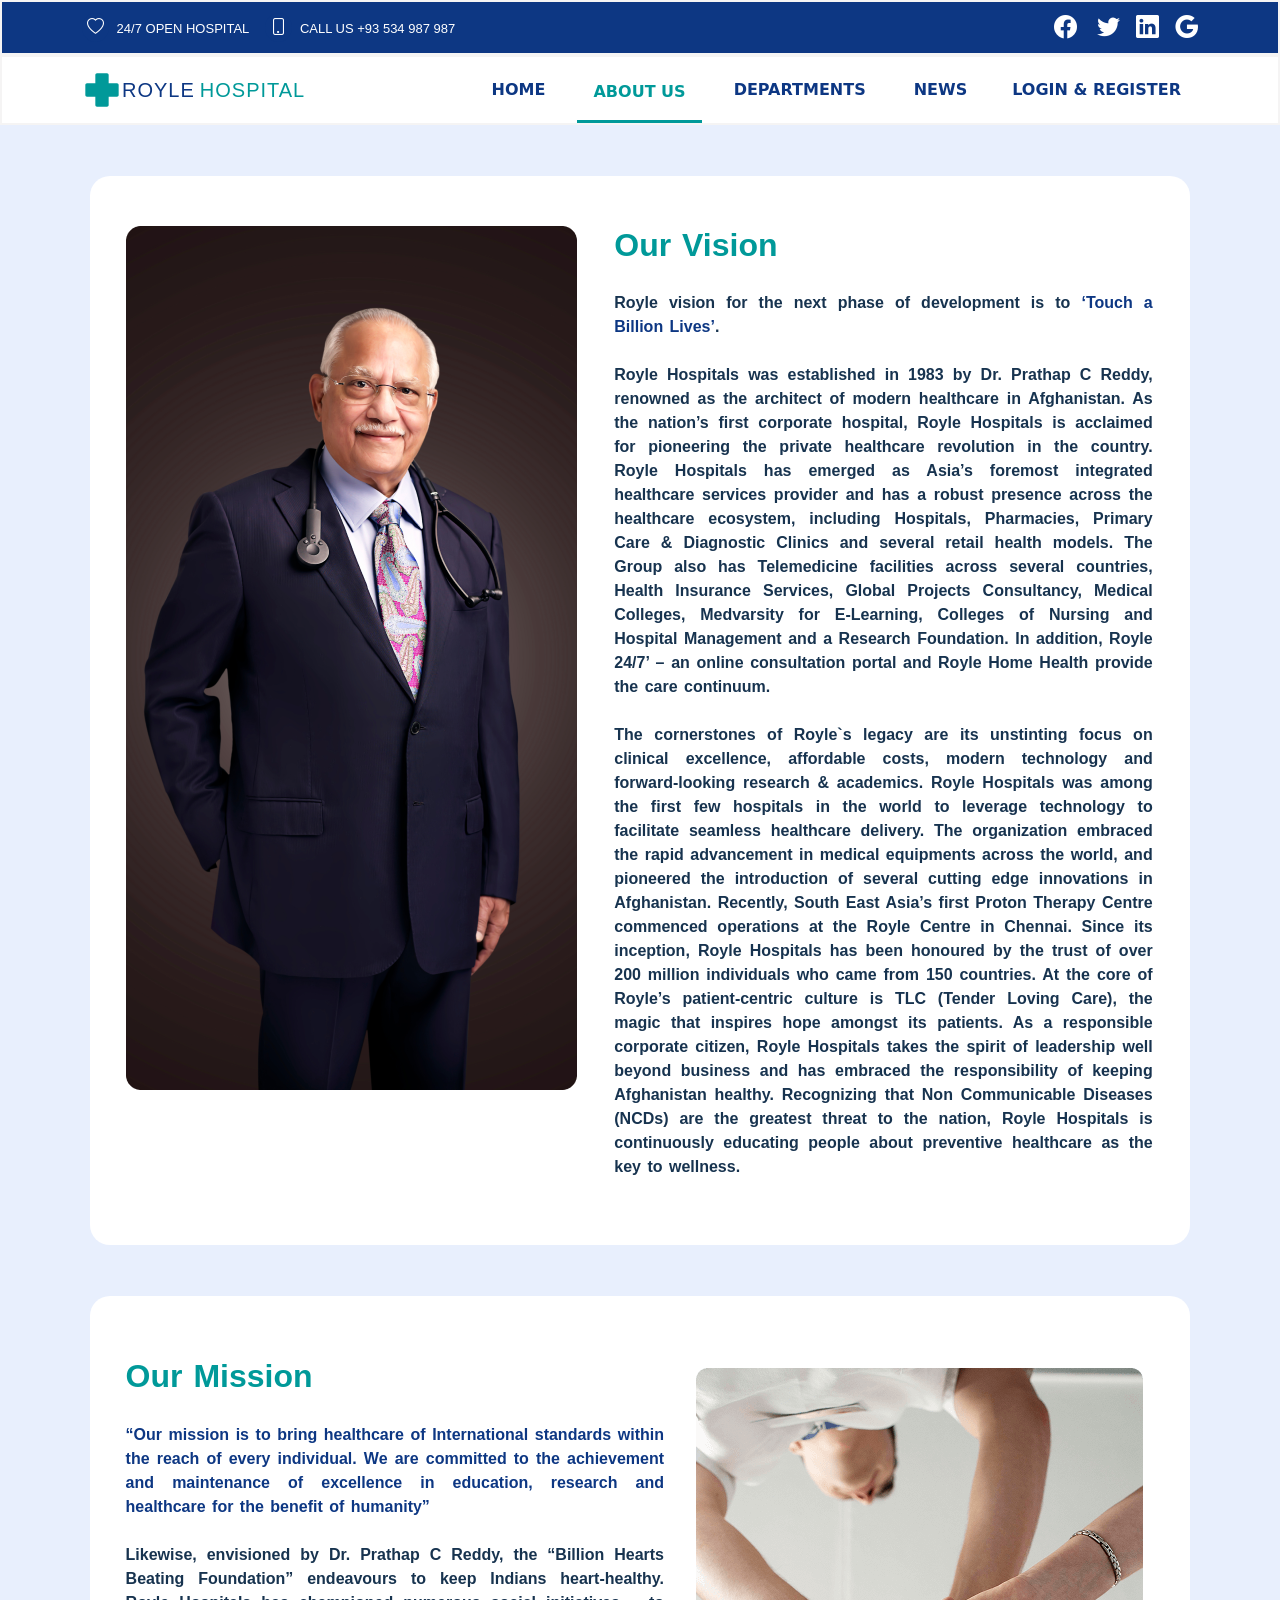
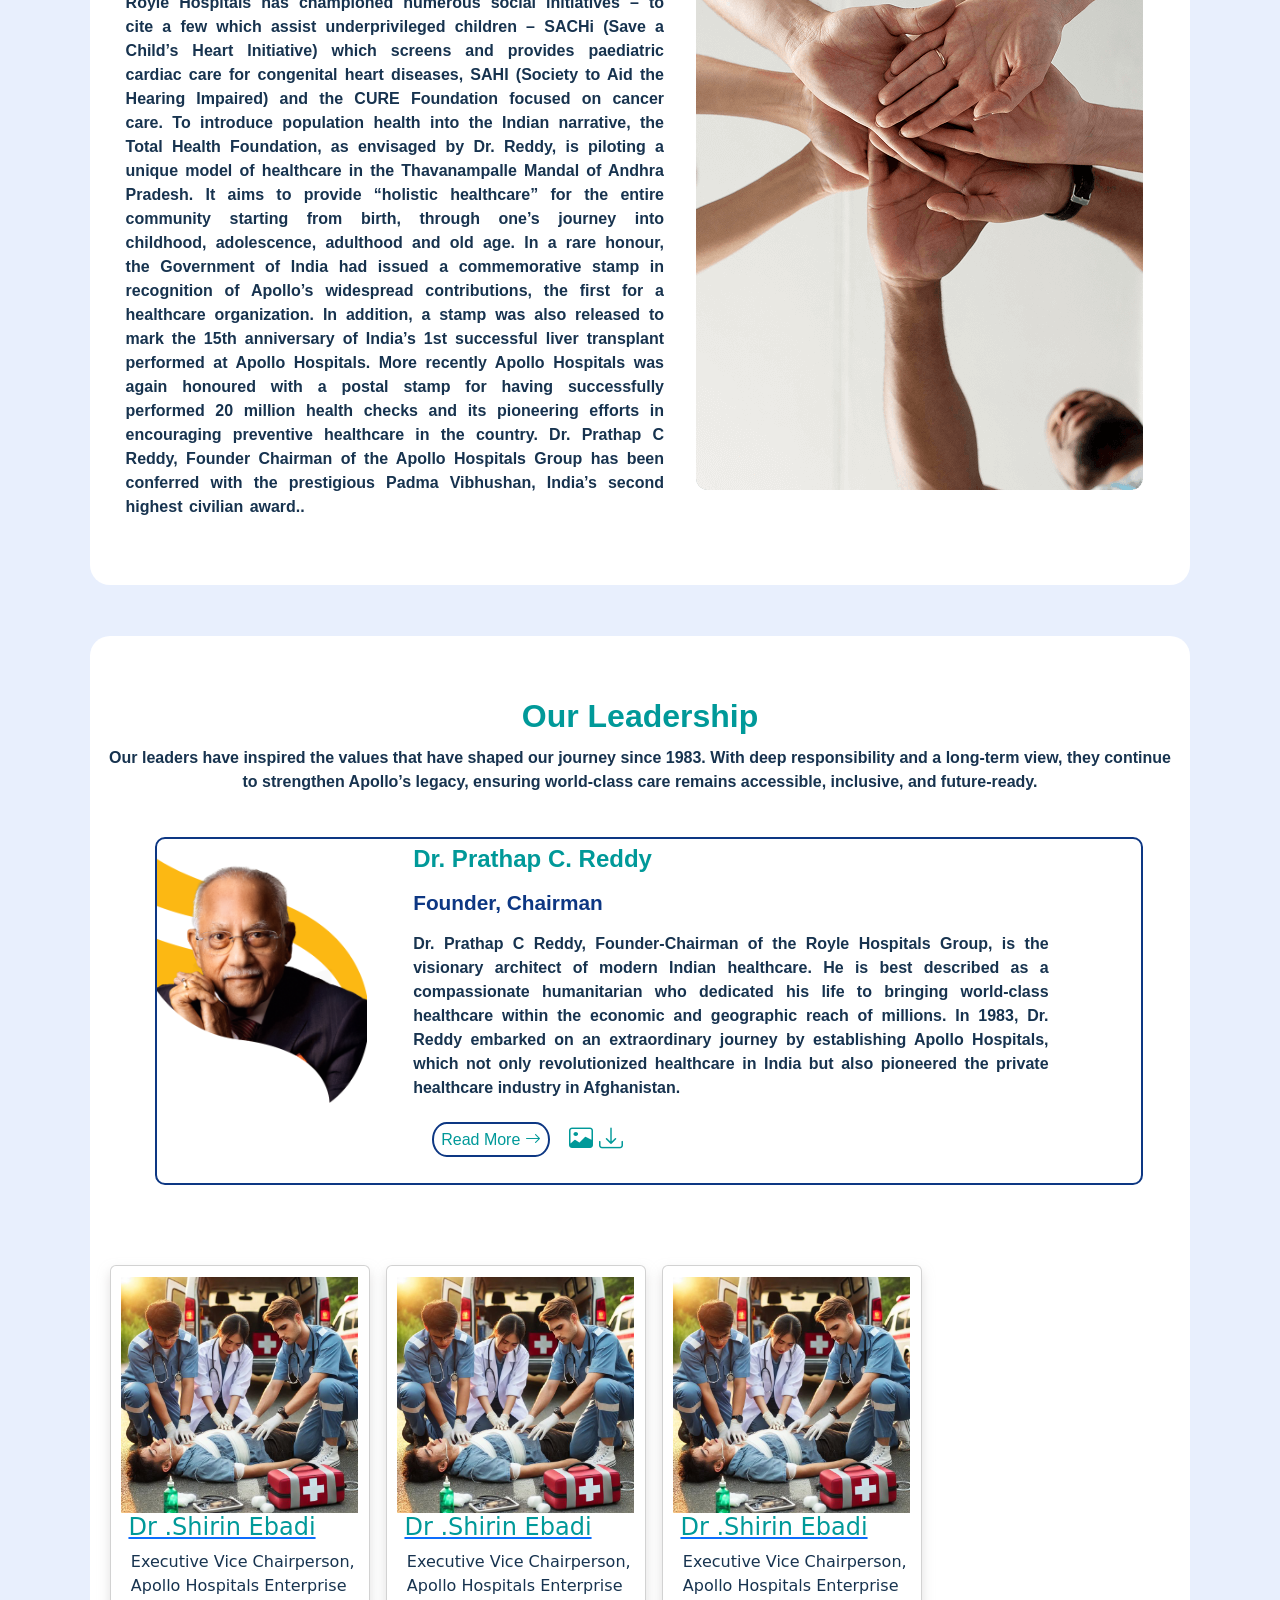
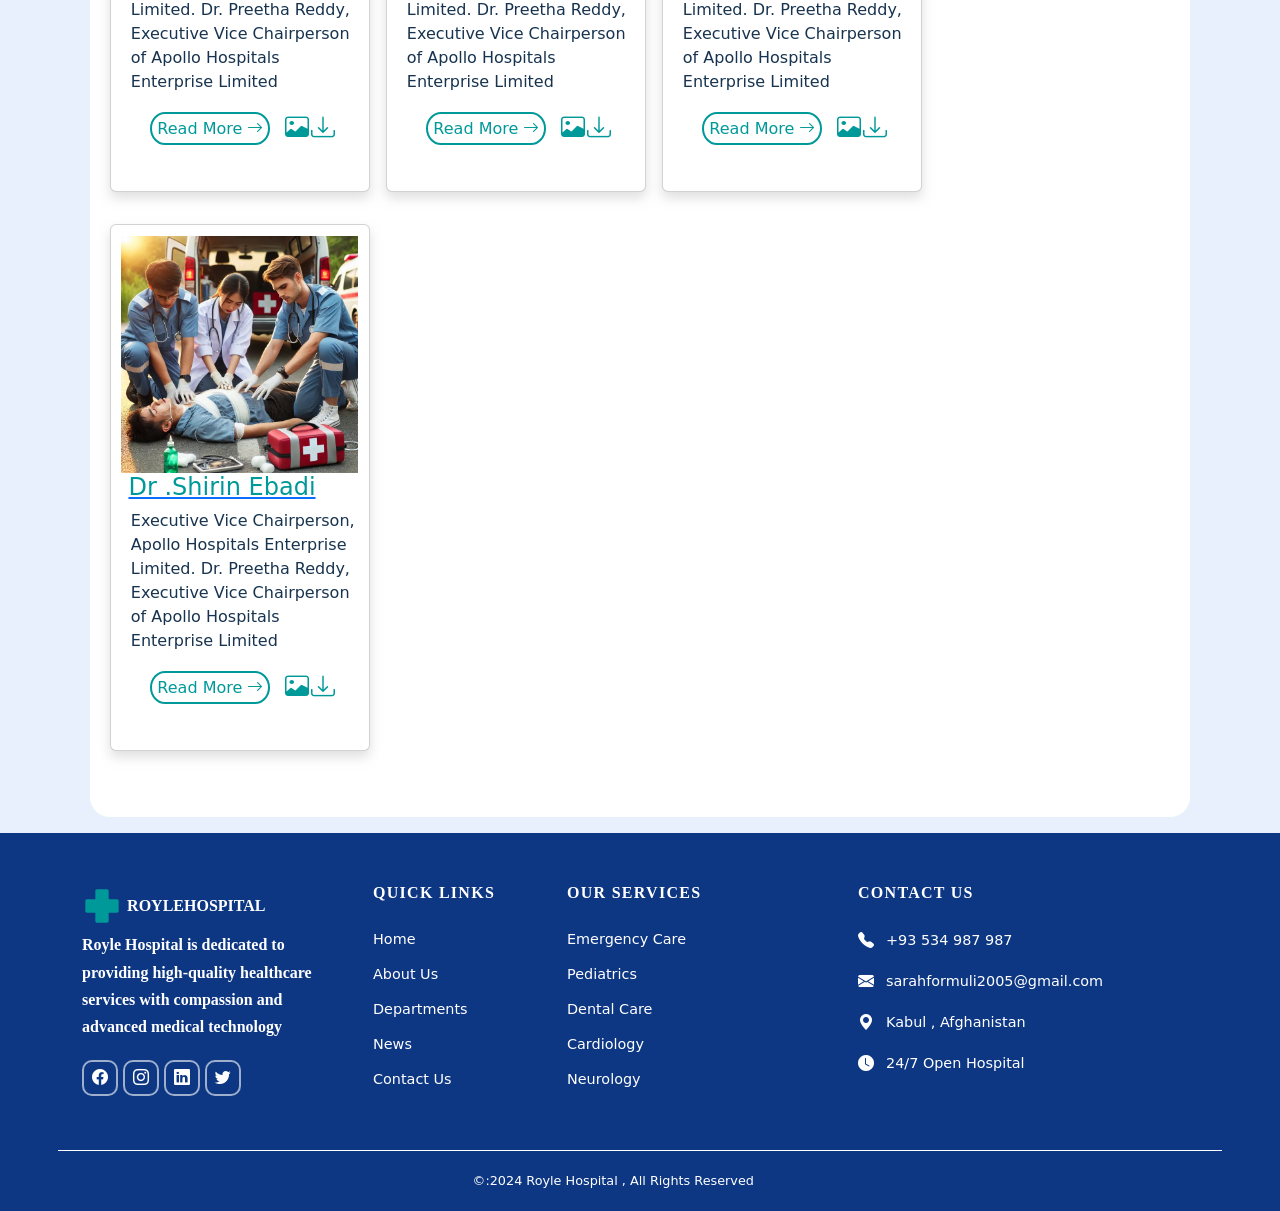
==== About Us.html @ 826415e0 "Refactor code structure for improved readability and maintainability" ====
<!doctype html>
<html lang="en">

<head>
  <meta charset="utf-8">
  <meta name="viewport" content="width=device-width, initial-scale=1">
  <title>Royle Hospital</title>
  <link href="css/Aboutus.css" rel="stylesheet">
  <link href="css/variables.css" rel="stylesheet"> <!--Bootstrap link-->
  <link href="https://cdn.jsdelivr.net/npm/bootstrap@5.3.8/dist/css/bootstrap.min.css" rel="stylesheet">
  <!--Botstrap icon-->
  <link href="https://cdn.jsdelivr.net/npm/bootstrap-icons@1.11.3/font/bootstrap-icons.css" rel="stylesheet">
  <!--Google font-->
  <link href="https://fonts.googleapis.com/css2?family=Sora:wght@100..800&display=swap" rel="stylesheet">
  <!---fon Awesome-->
  <link href="https://cdnjs.cloudflare.com/ajax/libs/font-awesome/6.5.2/css/all.min.css" rel="stylesheet">
</head>

<body>
  <div id="top-header">
    <div class="container">
      <div class="d-flex flex-wrap align-items-center justify-content-between gap-2"> <!--contact-->
        <div class="d-flex flex-wrap align-items-center gap-3" id="div-a"> <a href="#" id="bts"> <i
              class="bi bi-heart me-1 "></i> 24/7 Open Hospital </a> <a href="tell:+93 534 987 987" id="bts"> <i
              class="bi bi-phone me-1 "></i> CALL US +93 534 987 987 </a> </div> <!--social icon-->
        <div class="top-social d-flex gap-3 "> <a href="#" aria-label="facebook"><i class="bi bi-facebook me-1"></i></a>
          <a href="#" aria-label="twitter"><i class="bi bi-twitter"></i></a> <a href="#" aria-label="linkedin"><i
              class="bi bi-linkedin"></i></a> <a href="#" aria-label="Google"><i class="bi bi-google"></i></a>
        </div>
      </div>
    </div>
  </div> <!-- Start Navbar-->
  <nav class="navbar navbar-expand-lg sticky-top " id="mainnav">
    <div class="container" id="Logo"> <img id="logo-img" src="./img/cursor-cell.svg" Logo" width="40px" height="50px">
      <a href="#" class="navbar-brand">ROYLE<span>HOSPITAL</span></a> <!---Mobile Toggle--> <button
        class="navbar-toggler" type="button" data-bs-toggle="offcanvas" data-bs-target="#navoffcanvas"
        aria-controls="navoffcanvas" id="mobile-toggle"> <i class="bi bi-list icon"></i>
      </button>
      <!---Disktop nav-->
      <div class="collapse navbar-collapse justify-content-end" id="nav">
        <ul class="nav align-items-center gap-3 me-1" id="nav-ul">
          <li class="nav-item "> <a href="./index.html" class="nav-link  nav-a ">HOME</a> </li>
          <li class="nav-item "> <a href="#" class="nav-link active nav-a">ABOUT US</a> </li>
          <li class="nav-item "> <a href="./Department.html" class="nav-link  nav-a">DEPARTMENTS</a> </li>
          <li class="nav-item"> <a href="#" class="nav-link nav-a ">NEWS</a> </li>
          <li class="nav-item"> <a href="#" class="btn ">LOGIN & REGISTER</a> </li>
        </ul>
      </div>
    </div>
  </nav> <!--mobil menu-->
  <div class="offcanvas offcanvas-end" tabindex="-1" id="navoffcanvas">
    <div class="offcanvas-header" id="navoffcanvas-header">
      <h4>Menu</h4> <button class="btn-close btn-close-white" type="button" data-bs-dismiss="offcanvas"></button>
    </div>
    <div class="offcanvas-body">
      <ul class="navbar-nav">
        <li class="nav-item "> <a href="./index.html" class="nav-link ">HOME</a> </li>
        <li class="nav-item "> <a href="aboutus.html" class="nav-link active ">ABOUT US</a> </li>
        <li class="nav-item " id="nav-li"> <a href="DEPARTMENTS.html" class="nav-link ">DEPARTMENTS</a> </li>
        <li class="nav-item"> <a href="NEWS.html" class="nav-link ">NEWS</a> </li>
        <li class="nav-item"> <a href="login&register.html" class="nav-link ">LOGIN & REGISTER</a> </li>
      </ul>
    </div>
  </div>
  <!--section one-->
  <section id="first-section">
    <div class="container ">
      <div class="row">
        <div class="hero-section  d-flex flex-row flex-wrap col-lg-12">
          <div class=" col-md-4 col-12 col-lg-5 text-align-center g-0 mx-4" id="item">
            <img src="./img/Chairman jpg plain bg.png" alt="img">
          </div>
          <div class=" col-md-4 col-11 col-lg-6 mx-3 text-align-center g-0 mx-2" id=text-section-one>
            <h3>Our Vision</h3>
            <p>Royle vision for the next phase of development is to <span>‘Touch a Billion Lives’</span>.<br>
              <br>
              Royle Hospitals was established in 1983 by Dr. Prathap C Reddy, renowned as the architect of modern
              healthcare in Afghanistan. As the nation’s first corporate hospital, Royle Hospitals is acclaimed for
              pioneering the private healthcare revolution in the country. Royle Hospitals has emerged as Asia’s
              foremost integrated healthcare services provider and has a robust presence across the healthcare
              ecosystem, including Hospitals, Pharmacies, Primary Care & Diagnostic Clinics and several retail health
              models. The Group also has Telemedicine facilities across several countries, Health Insurance Services,
              Global Projects Consultancy, Medical Colleges, Medvarsity for E-Learning, Colleges of Nursing and Hospital
              Management and a Research Foundation. In addition, Royle 24/7’ – an online consultation portal and Royle
              Home Health provide the care continuum.
              <br>
              <br>

              The cornerstones of Royle`s legacy are its unstinting focus on clinical excellence, affordable costs,
              modern technology and forward-looking research & academics. Royle Hospitals was among the first few
              hospitals in the world to leverage technology to facilitate seamless healthcare delivery. The organization
              embraced the rapid advancement in medical equipments across the world, and pioneered the introduction of
              several cutting edge innovations in Afghanistan. Recently, South East Asia’s first Proton Therapy Centre
              commenced operations at the Royle Centre in Chennai.
              Since its inception, Royle Hospitals has been honoured by the trust of over 200 million individuals who
              came from 150 countries. At the core of Royle’s patient-centric culture is TLC (Tender Loving Care), the
              magic that inspires hope amongst its patients. As a responsible corporate citizen, Royle Hospitals takes
              the spirit of leadership well beyond business and has embraced the responsibility of keeping Afghanistan
              healthy. Recognizing that Non Communicable Diseases (NCDs) are the greatest threat to the nation, Royle
              Hospitals is continuously educating people about preventive healthcare as the key to wellness.
            </p>
          </div>

        </div>
      </div>
    </div>
  </section>

  <!--section two-->
  <section>
    <div class="container">
      <div class="row">
        <div class="d-flex flex-row flex-wrap col-lg-12  two-section">
          <div class=" col-md-4 col-11 col-lg-6 mx-2 text-align-center g-0 mx-4" id=text-section-two>
            <h3>Our Mission</h3>
            <p><span>“Our mission is to bring healthcare of International standards within the reach of every
                individual. We
                are committed to the achievement and maintenance of excellence in education, research and healthcare for
                the benefit of humanity”</span>
              <br>
              <br>
              Likewise, envisioned by Dr. Prathap C Reddy, the “Billion Hearts Beating Foundation” endeavours to keep
              Indians heart-healthy. Royle Hospitals has championed numerous social initiatives – to cite a few which
              assist underprivileged children – SACHi (Save a Child’s Heart Initiative) which screens and provides
              paediatric cardiac care for congenital heart diseases, SAHI (Society to Aid the Hearing Impaired) and the
              CURE Foundation focused on cancer care. To introduce population health into the Indian narrative, the
              Total Health Foundation, as envisaged by Dr. Reddy, is piloting a unique model of healthcare in the
              Thavanampalle Mandal of Andhra Pradesh. It aims to provide “holistic healthcare” for the entire community
              starting from birth, through one’s journey into childhood, adolescence, adulthood and old age.

              In a rare honour, the Government of India had issued a commemorative stamp in recognition of Apollo’s
              widespread contributions, the first for a healthcare organization. In addition, a stamp was also released
              to mark the 15th anniversary of India’s 1st successful liver transplant performed at Apollo Hospitals.
              More recently Apollo Hospitals was again honoured with a postal stamp for having successfully performed 20
              million health checks and its pioneering efforts in encouraging preventive healthcare in the country. Dr.
              Prathap C Reddy, Founder Chairman of the Apollo Hospitals Group has been conferred with the prestigious
              Padma Vibhushan, India’s second highest civilian award..
            </p>
          </div>
          <div class=" col-md-4 col-12 col-lg-5 mx-lg-2  text-align-center g-0" id="item-two-section">
            <img src="./img/our-mission-new.png" alt="img">
          </div>
        </div>
      </div>
    </div>
  </section>
  <!--section three-->
  <section id="section-three">
    <div class="container">
      <div class="row">
        <div class="col-12 col-md-4 col-lg-12 d-flex flex-wrap card-section-three">
          <div class="title-section-three">
            <h3>Our Leadership</h3>
            <p>Our leaders have inspired the values that have shaped our journey since 1983. With deep responsibility
              and a long-term view, they continue to strengthen Apollo’s legacy, ensuring world-class care remains
              accessible, inclusive, and future-ready.</p>
          </div>
          <div class="col-11 col-lg-11 col-md-4  d-flex flex-row flex-wrap div-section-three">
            <div class="col-12 col-lg-3 col-md-4 flex-wrap">
              <img src="./img/Flame 1.png" alt="img" width="210px">
            </div>
            <div class="col-12 col-lg-8 col-md-4 d-flex flex-column flex-wrap text-section-three">
              <h3>Dr. Prathap C. Reddy</h3>
              <h4>Founder, Chairman</h4>
              <p>Dr. Prathap C Reddy, Founder-Chairman of the Royle Hospitals Group, is the visionary architect of
                modern Indian healthcare. He is best described as a compassionate humanitarian who dedicated his life to
                bringing world-class healthcare within the economic and geographic reach of millions.
                In 1983, Dr. Reddy embarked on an extraordinary journey by establishing Apollo Hospitals, which not only
                revolutionized healthcare in India but also pioneered the private healthcare industry in Afghanistan.
              </p>
              <div class="d-flex flex-row mx-3 icon-section">
                <div class="btn btn-section-three"><a href="#">Read More <i class="bi bi-arrow-right fs-6.5"></i></a>
                </div>
                <i class="bi bi-image icon"></i>
                <i class="bi bi-download icon"></i>
              </div>
            </div>
          </div>
          <div class="col-12 col-md-4 col-lg-12  d-flex flex-row flex-wrap card-section">
            <div class="col-6 col-md-4 col-lg-2 mx-4 mx-lg-2 my-3 d-flex flex-column card">
              <img src="./img/99 (1).jpg" alt="img">
              <a href="#">
                <h4>Dr .Shirin Ebadi</h4>
              </a>
              <p>Executive Vice Chairperson, Apollo Hospitals Enterprise Limited.
                Dr. Preetha Reddy, Executive Vice Chairperson of Apollo Hospitals Enterprise Limited</p>
              <div class="d-flex flex-row mx-3 icon-section-three">
                <div class="btn btn-section"><a href="#">Read More <i class="bi bi-arrow-right fs-6.5"></i></a>
                </div>
                <i class="bi bi-image icon"></i>
                <i class="bi bi-download icon"></i>
              </div>
            </div>

            <div class="col-12 col-md-4 col-lg-2 mx-4 mx-lg-2 my-3 d-flex flex-column card">
              <img src="./img/99 (1).jpg" alt="img">
              <a href="#">
                <h4>Dr .Shirin Ebadi</h4>
              </a>
              <p>Executive Vice Chairperson, Apollo Hospitals Enterprise Limited.
                Dr. Preetha Reddy, Executive Vice Chairperson of Apollo Hospitals Enterprise Limited</p>
              <div class="d-flex flex-row mx-3 icon-section-three">
                <div class="btn btn-section"><a href="#">Read More <i class="bi bi-arrow-right fs-6.5"></i></a>
                </div>
                <i class="bi bi-image icon"></i>
                <i class="bi bi-download icon"></i>
              </div>
            </div>

            <div class="col-12 col-md-4 col-lg-2 mx-4 mx-lg-2 my-3 d-flex flex-column card">
              <img src="./img/99 (1).jpg" alt="img">
              <a href="#">
                <h4>Dr .Shirin Ebadi</h4>
              </a>
              <p>Executive Vice Chairperson, Apollo Hospitals Enterprise Limited.
                Dr. Preetha Reddy, Executive Vice Chairperson of Apollo Hospitals Enterprise Limited</p>
              <div class="d-flex flex-row mx-3 icon-section-three">
                <div class="btn btn-section"><a href="#">Read More <i class="bi bi-arrow-right fs-6.5"></i></a>
                </div>
                <i class="bi bi-image icon"></i>
                <i class="bi bi-download icon"></i>
              </div>
            </div>

            <div class="col-12 col-md-4 col-lg-2 mx-4 mx-lg-2 my-3 d-flex flex-column card">
              <img src="./img/99 (1).jpg" alt="img">
              <a href="#">
                <h4>Dr .Shirin Ebadi</h4>
              </a>
              <p>Executive Vice Chairperson, Apollo Hospitals Enterprise Limited.
                Dr. Preetha Reddy, Executive Vice Chairperson of Apollo Hospitals Enterprise Limited</p>
              <div class="d-flex flex-row mx-3 icon-section-three">
                <div class="btn btn-section"><a href="#">Read More <i class="bi bi-arrow-right fs-6.5"></i></a>
                </div>
                <i class="bi bi-image icon"></i>
                <i class="bi bi-download icon"></i>
              </div>
            </div>


          </div>
        </div>
      </div>
    </div>
    </div>
  </section>

































  <!---FOOTER-->
  <footer id="footer">
    <div class="container">
      <div class="row g-5">
        <!--col1-->
        <div class="col-lg-3 col-md-6">
          <div class="footer-logo">
            <img id="logo-img" src="./img/cursor-cell.svg" Logo" width="40px" height="50px">
            <a href="#" class="navbar-brand"
              style="color: var( --color-two); font-size: 1rem;font-weight: 800;font-family: Cambria, Cochin, Georgia, Times, 'Times New Roman', serif;">ROYLE<span>HOSPITAL</span></a>
          </div>
          <p class="footer-p"> Royle Hospital is dedicated to providing high-quality healthcare services with
            compassion and advanced medical technology </p>
          <div class="footer-social"> <a href="#" aria-label="Facebook"><i class="bi bi-facebook"></i></a> <a href="#"
              aria-label="Instagram"><i class="bi bi-instagram"></i></a> <a href="#" aria-label="Linkedin"><i
                class="bi bi-linkedin"></i></a> <a href="#" aria-label="Twitter"><i class="bi bi-twitter"></i></a>
          </div>
        </div>
        <!--col2 Quick Links-->
        <div class="col-lg-2 col-md-6 col-sm-6">
          <div class="footer-heading">Quick Links</div>
          <ul class="footer-link">
            <li><a href="#">Home</a></li>
            <li><a href="#">About Us</a></li>
            <li><a href="#">Departments</a></li>
            <li><a href="#">News</a></li>
            <li><a href="#">Contact Us</a></li>
          </ul>
        </div>
        <!--col3-->
        <div class="col-lg-3 col-md-6 col-sm-6">
          <div class="footer-heading">Our Services</div>
          <ul class="footer-link">
            <li><a href="#">Emergency Care</a></li>
            <li><a href="#">Pediatrics</a></li>
            <li><a href="#">Dental Care</a></li>
            <li><a href="#">Cardiology</a></li>
            <li><a href="#">Neurology</a></li>
          </ul>
        </div>
        <!--col4-->
        <div class="col-lg-4 col-md-6">
          <div class="footer-heading">Contact Us</div>
          <div class="footer-item"> <i class="bi bi-telephone-fill"></i> <span>+93 534 987 987</span> </div>
          <div class="footer-item"> <i class="bi bi-envelope-fill"></i> <span>sarahformuli2005@gmail.com</span>
          </div>
          <div class="footer-item"> <i class="bi bi-geo-alt-fill"></i> <span>Kabul , Afghanistan</span> </div>
          <div class="footer-item"> <i class="bi bi-clock-fill"></i> <span>24/7 Open Hospital</span> </div>
        </div>

        <!--bottom footer-->
        <div class="footer-bottom d-flex flex-wrap align-items-center justify-content-between gap-2">
          <p>&copy:2024 <a href="#"> Royle Hospital</a> , All Rights Reserved</p>
        </div>
      </div>

  </footer>
</body>
<script src="https://cdn.jsdelivr.net/npm/bootstrap@5.3.8/dist/js/bootstrap.bundle.min.js"></script>

</html>
---- css/Aboutus.css ----
*,
*::after,
*::before {
  box-sizing: border-box;
  margin: 0;
  padding: 0;
}

body {
  font-family: "sora" sans-serif;
  background:var(--background)!important;
  color: #000;
  font-size: 17px;
  line-height: 1.5;
  margin: 0;
}

h1,
h2,
h3,
h4,
h5,
h6 {
  font-family: "sora" sans-serif;
  font-weight: 600;
}
a {
  text-decoration: none;
  color: inherit;
}

#top-header {
  font-family: "Gill Sans", "Gill Sans MT", Calibri, "Trebuchet MS", sans-serif;
  font-size: 13px;
  padding-top: 8px;
  padding-bottom: 8px;
  background: var(--primary);
  border: 2px solid var(--color-five);
  align-items: center;
  text-transform: uppercase;
}

#top-header,
#div-a,
#bts {
  text-decoration: none;
  color: var(--color-two);
}
#top-header #bts:hover {
  transform: translatey(-5px);
}
#top-header #bts i {
  background: var(--primary);
  padding: 5px;
  border-radius: 50%;
  color: var(--color-two);
  font-size: 17px;
}
#top-header #bts i:hover {
  background: var(--primary-one);
}
.top-social {
  font-size: 23px;
}
.top-social i {
  color: var(--color-two);
}
.top-social i:hover {
  color: var(--primary-one);
}
.top-social a:hover {
  transform: translatey(-5px);
}
#mobile-toggle i {
  font-size: 2rem;
  color: var(--primary);
}
#mobile-toggle i:hover {
  color: var(--color);
}
#mainnav {
  border-bottom: 2px solid var(-- --color-five) !important;
  background: var(--color-two);
  border: 2px solid var(--color-five);
  margin: 0px;
  background-size: cover;
}
#mainnav #Logo .navbar-brand {
  font-family: "Franklin Gothic Medium", "Arial Narrow", Arial, sans-serif;
  font-size: 20px;
  letter-spacing: 1px;
  color: var(--primary);
  word-spacing: 5px;
}
#mainnav #Logo .navbar-brand span {
  padding-left: 5px;
  color: var(--primary-one);
}

#mainnav #nav #nav-ul .nav-item .nav-a {
  color: var(--primary) !important;
  text-align: center;
  font-weight: 700;
  border-radius: 5px;
}
#mainnav #nav #nav-ul .nav-item .nav-a:focus {
  
  transition: 4s;
  color: var(--primary-one) !important;
  transform: translateY(-3px);
  border-radius: 10px;
  
 
}


#mainnav #nav #nav-ul .nav-item  .active{
color: var(--primary-one) !important;
  padding-bottom: 4px;
  position: relative;



}
#mainnav #nav #nav-ul .nav-item  .active::after {
  content: "";
  position: absolute;
  left: 0;
  bottom: -15px;
  width: 100%;
  height: 3px;
  background: var(--primary-one);
}
#mainnav #nav #nav-ul .nav-item .btn {
  color: var(--primary);
  text-align: center;
  font-weight: 700;
}
#mainnav #nav #nav-ul .nav-item .btn:hover {
 
  transition: 4s;
 
  color: var(--primary-one);
  color: var(--primary) !important;
  border: 1px solid var(--primary-one);
}

.btn-close {
  font-size: 20px;
}
#navoffcanvas #navoffcanvas-header {
  background: var(--primary);
  color: var(--primary-one);
}
.offcanvas-body li {
  font-weight: 700;
  font-family: "Segoe UI", Tahoma, Geneva, Verdana, sans-serif;
  border-bottom: 2px solid var(--primary) !important;
}

section {
  padding: 50px 0;
  background: var(--color-two);
margin:4% 7%;
border-radius: 20px;
}
/*section one*/
.hero-section #text-section-one{
  font-family: 'Gill Sans', 'Gill Sans MT', Calibri, 'Trebuchet MS', sans-serif;
  color: var(--color-ten);
  font-size: 1rem;
  font-weight: 600;
  letter-spacing: 2;
  word-spacing: 2px;
}
.hero-section #text-section-one h3{
  color: var(--primary-one)!important;
  font-size: 2rem;
  font-weight: 700;
  margin-bottom: 5%;
}
.hero-section #text-section-one p{
  font-family: 'Segoe UI', Tahoma, Geneva, Verdana, sans-serif;
  text-align: justify;
}
.hero-section #text-section-one span{
  color: var(--primary);
  font-weight: 800!important;
}

/*section two*/
.two-section{
  padding-top: 2%!important;
}
#text-section-two{
  font-family: 'Gill Sans', 'Gill Sans MT', Calibri, 'Trebuchet MS', sans-serif;
  color: var(--color-ten);
  font-size: 1rem;
  font-weight: 600;
  letter-spacing: 2;
  word-spacing: 2px;
  text-align: justify;
  
}
#text-section-two h3{
  color: var(--primary-one);
  font-size: 2rem;
  font-weight: 700;
  margin-bottom:5% ;
  margin-top: -2%;
}
#text-section-two span{
  color: var(--primary);
  font-size: 1rem;

}
#text-section-two p{
  font-family: 'Segoe UI', Tahoma, Geneva, Verdana, sans-serif;
}
/*section three*/
.title-section-three{
  text-align: center;
  font-family: Arial, Helvetica, sans-serif;
  font-weight: 700;
  
}
.title-section-three h3{
  color: var(--primary-one);
  font-size:2rem;
  font-weight: 700;
  margin-top: 1%;
}
.title-section-three p{
  color: var(--color-ten);
  text-align: center;
  font-weight: 1rem;
  margin-top: 1%;
  font-weight: 600;
  margin-bottom: 2%;
}
.div-section-three{
  margin: 2% 5%;
  overflow: hidden;
  border: 2px solid var(--primary);
  border-radius: 10px;

}
.text-section-three{
  text-align: justify;
  font-family: 'Gill Sans', 'Gill Sans MT', Calibri, 'Trebuchet MS', sans-serif;
}
.text-section-three h3{
 color: var(--primary-one);
 font-size: 1.5rem;
 font-weight: 700;
 padding: 6px  10px;
}
.text-section-three h4{
 color: var(--primary);
 font-size: 1.3rem;
 font-weight: 700;
 padding: 3px 10px;
}
.text-section-three p{
 color: var(--color-ten);
 font-size: 1rem;
 font-weight: 700;
 padding: 5px 10px;

}
.btn-section-three a{
  border: 2px solid var(--primary);
  padding: 7px;
  border-radius:20%/80%;
  color: var(--primary-one);
  text-decoration: none;
}
.icon-section .icon{
  color: var(--primary-one);
  font-size: 1.5rem;
  margin-left: 1%;
}
.card-section{
  margin-top: 4%;
}
.card-section .card{
  width: 260px;
  height: auto;
  background: var(--color-two);
  box-shadow: var(--card-shadow);
  padding:1%;
  padding-bottom: 4%;
  
}
.card-section .card a h4{
  color: var(--primary-one);
  padding-left: 3%;
  text-decoration:none;

}
.card-section .card a h4:hover{
  color: var(--primary);
}
.card-section .card:hover{
  color: var(--primary);
  transition: 4s;
  transform: translateY(-5px);
  background: var(--background);
  cursor: pointer;
}
.card-section .card p{
  color: var(--color-ten);
  padding-left: 4%;
}
.icon-section-three .btn-section{
  padding-left: -2%;
}
.icon-section-three .btn-section a{
  border: var(--primary-one);
  border: 2px solid var(--primary-one);
  text-decoration: none;
  padding: 5px;
  border-radius: 20%/80%;
  color: var(--primary-one);
  

}
.icon-section-three  .icon{
  color: var(--primary-one);
  font-size: 1.5rem;
  margin-left: 1%;
}
#footer {
  background-color: var(--primary);
  color: var(--color-two);
  margin-top: 5% !important;
  background-size: cover;
  margin: 0;
}

.footer-p {
  font-family: Cambria, Cochin, Georgia, Times, "Times New Roman", serif;
  font-size: 1rem;
  color: var(--color-two);
  opacity: 1;
  line-height: 1.7;
  margin-bottom: 20px;
  font-weight: 700;
}
.footer-social a {
  display: inline-flex;
  width: 36px;
  height: 36px;
  border-radius: 10px;
  border: 2px solid rgba(255, 255, 255, 0.6);
  align-items: center;
  justify-content: center;
  color: var(--color-two);
  font-size: 1rem;
  transition: all var(--transition);
}
.footer-social a:hover {
  background: var(--primary-one);
  transform: translateY(-5px);
}
.footer-heading {
  font-family: Cambria, Cochin, Georgia, Times, "Times New Roman", serif;
  font-size: 1rem;
  font-weight: 800;
  color: var(--color-two);
  letter-spacing: 0.08rem;
  text-transform: uppercase;
  margin-bottom: 22px;
}
.footer-link {
  list-style: none;
  padding: 0;
  margin: 0;
}

.footer-link li {
  margin-bottom: 11px;
}

.footer-link a {
  font-size: 0.9rem;
  color: var(--color-two);
  opacity: 1;
  transition: all var(--transition);
  display: inline-flex;
  align-items: center;
  gap: 6px;
  text-decoration: none;
}
.footer-item {
  display: flex;
  align-items: center;
  gap: 12px;
  margin-bottom: 15px;
  font-size: 0.9rem;
  color: var(--color-two);
  opacity: 1;
}
.footer-item i {
  color: var(--color-two);
  font-size: 1rem;
  margin-top: 2px;
  flex-shrink: 0;
}
.footer-bottom {
  border-top: 1px solid var(--color-two);
  padding: 20px 0px;
  margin-top: 40px;
}
.footer-bottom p {
  font-size: 0.8rem;
  color: var(--color-two);
  opacity: 1;
  margin: 0;
  margin: 0 35%;
}
.footer-bottom a {
  color: var(--color-two);
  text-decoration: none;
  text-align: center;
}
/*Responsive*/
@media (max-width: 768px){
  .container .row .hero-section #item img{
    height: 500px;
  }
   .container .row .two-section #item-two-section img{
    width:290px;
    height:auto;
    align-items: center;
    
   }
  
  }
---- css/variables.css ----
:root {
    --primary:#0d3783;
    --primary-one:#009999;
    --color-one:#0D1B3D;
    --color-two: #fff;
    --color-three: #000;
    --color-four: #6d6c6c;
    --color-five:#f5f4f4;
    --color-six:#1E3A8A;
    --color-seven:#1E88E5;
    --color:#63CCFF;
    --border:#A0A0A0; 
      --box-sh:rgb(2, 180, 180);
      --color-nine:#6B7280;
      --color-ten:#17334f;
      --text-hover:#f4fcfc;
      
    
    --bg:linear-gradient(to right,#1E3A8A,#2B589F,#3977B5,#4695CA,#54B4E0,#63CCFF);
    --bg-1:linear-gradient(to right ,#0d3783,#07688E,#009999);

    --background:#e8effd ;
    --text-primary:#111827;
    --text-secondary:#4B5563;
    --text-button:#ffffff;

    --card:#ffff;
    --card-border:#cccdce;
    --card-shadow:0 6px 12px rgba(196, 191, 191, 0.5);
    --box-shadow:-4px 0px 5px rgba(196, 191, 191, 0.5);


    --button:#b3e0f7;
    --button-hover:#2AAEE6;
    --button-text:#ffff;

    --button-two:#F4F6F8;
    --button-h:#e5e7e8;
    --button-t:#111827;

    --border: #2083d4;

    --shadow: 0 4px 4px rgba(24, 58, 170, 0.8);

    --transition: .28s cubic-bezier(.4, 0, .2, 1);
    
}
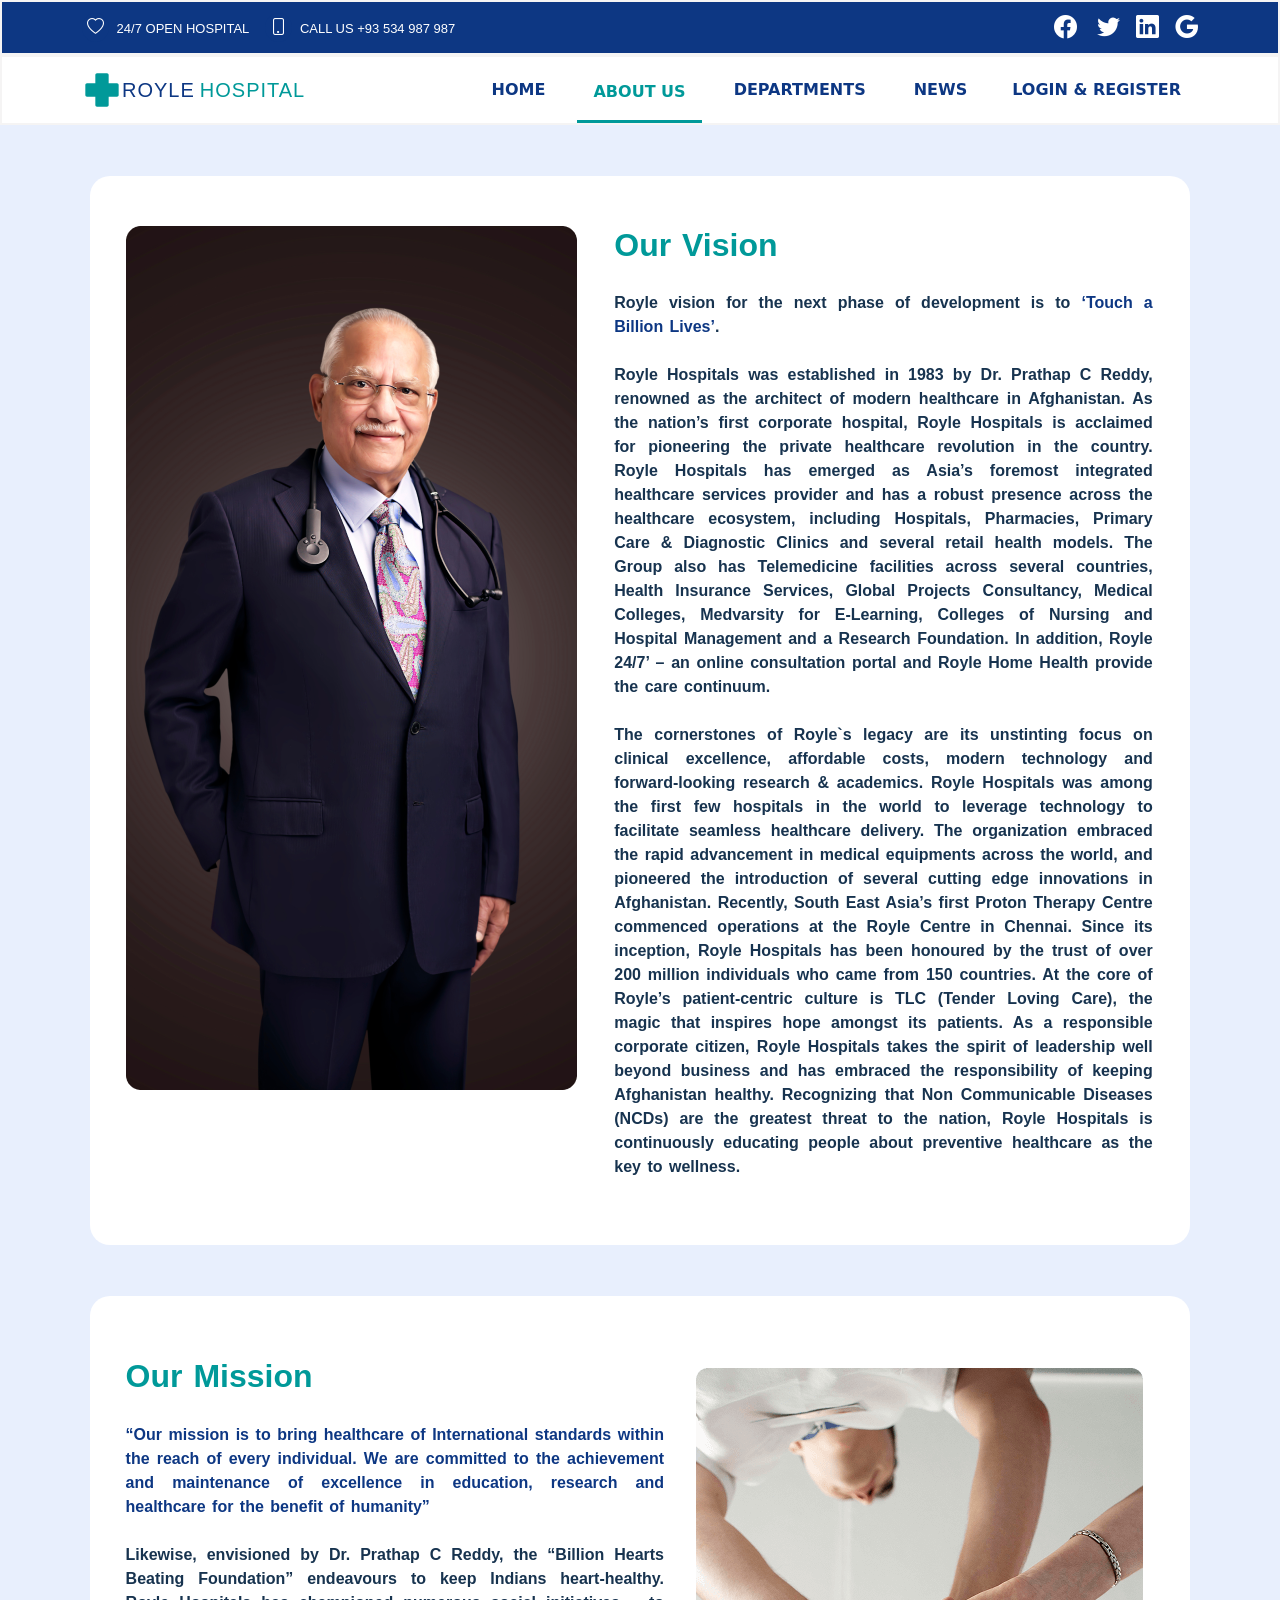
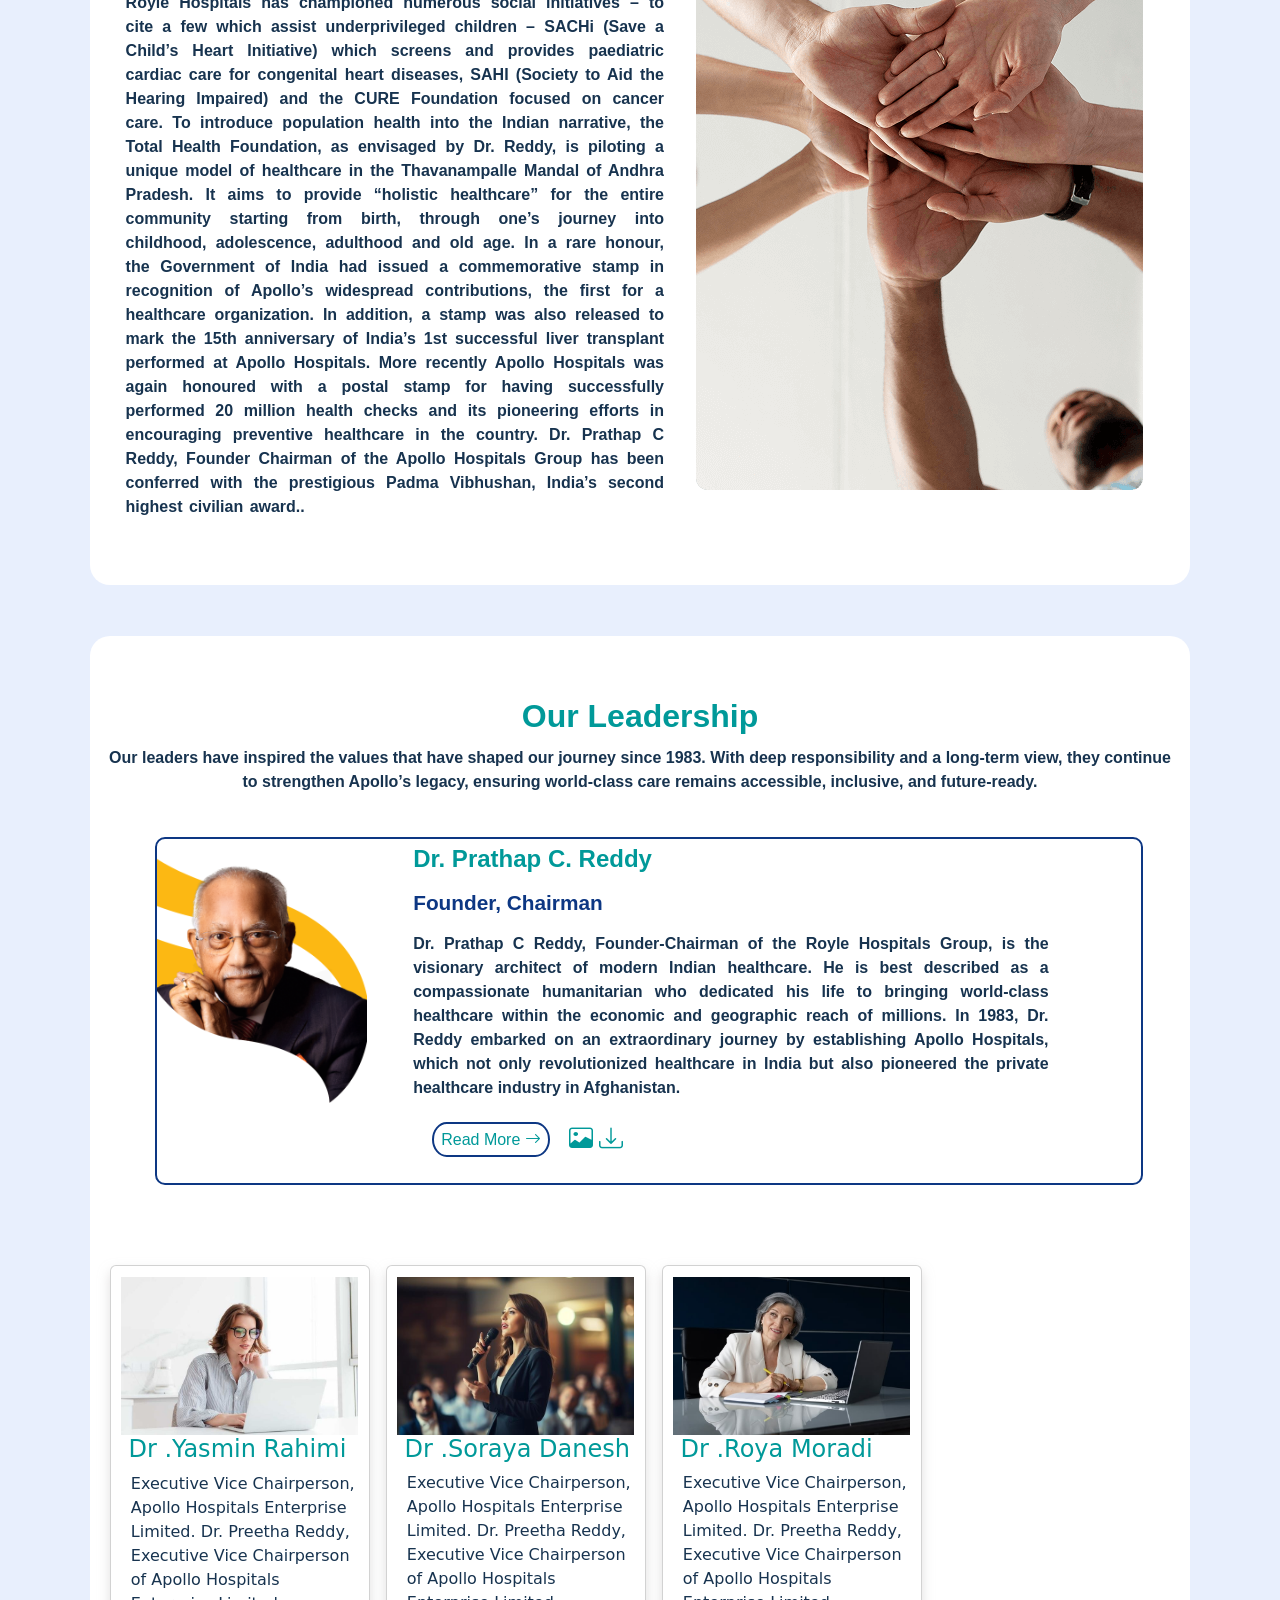
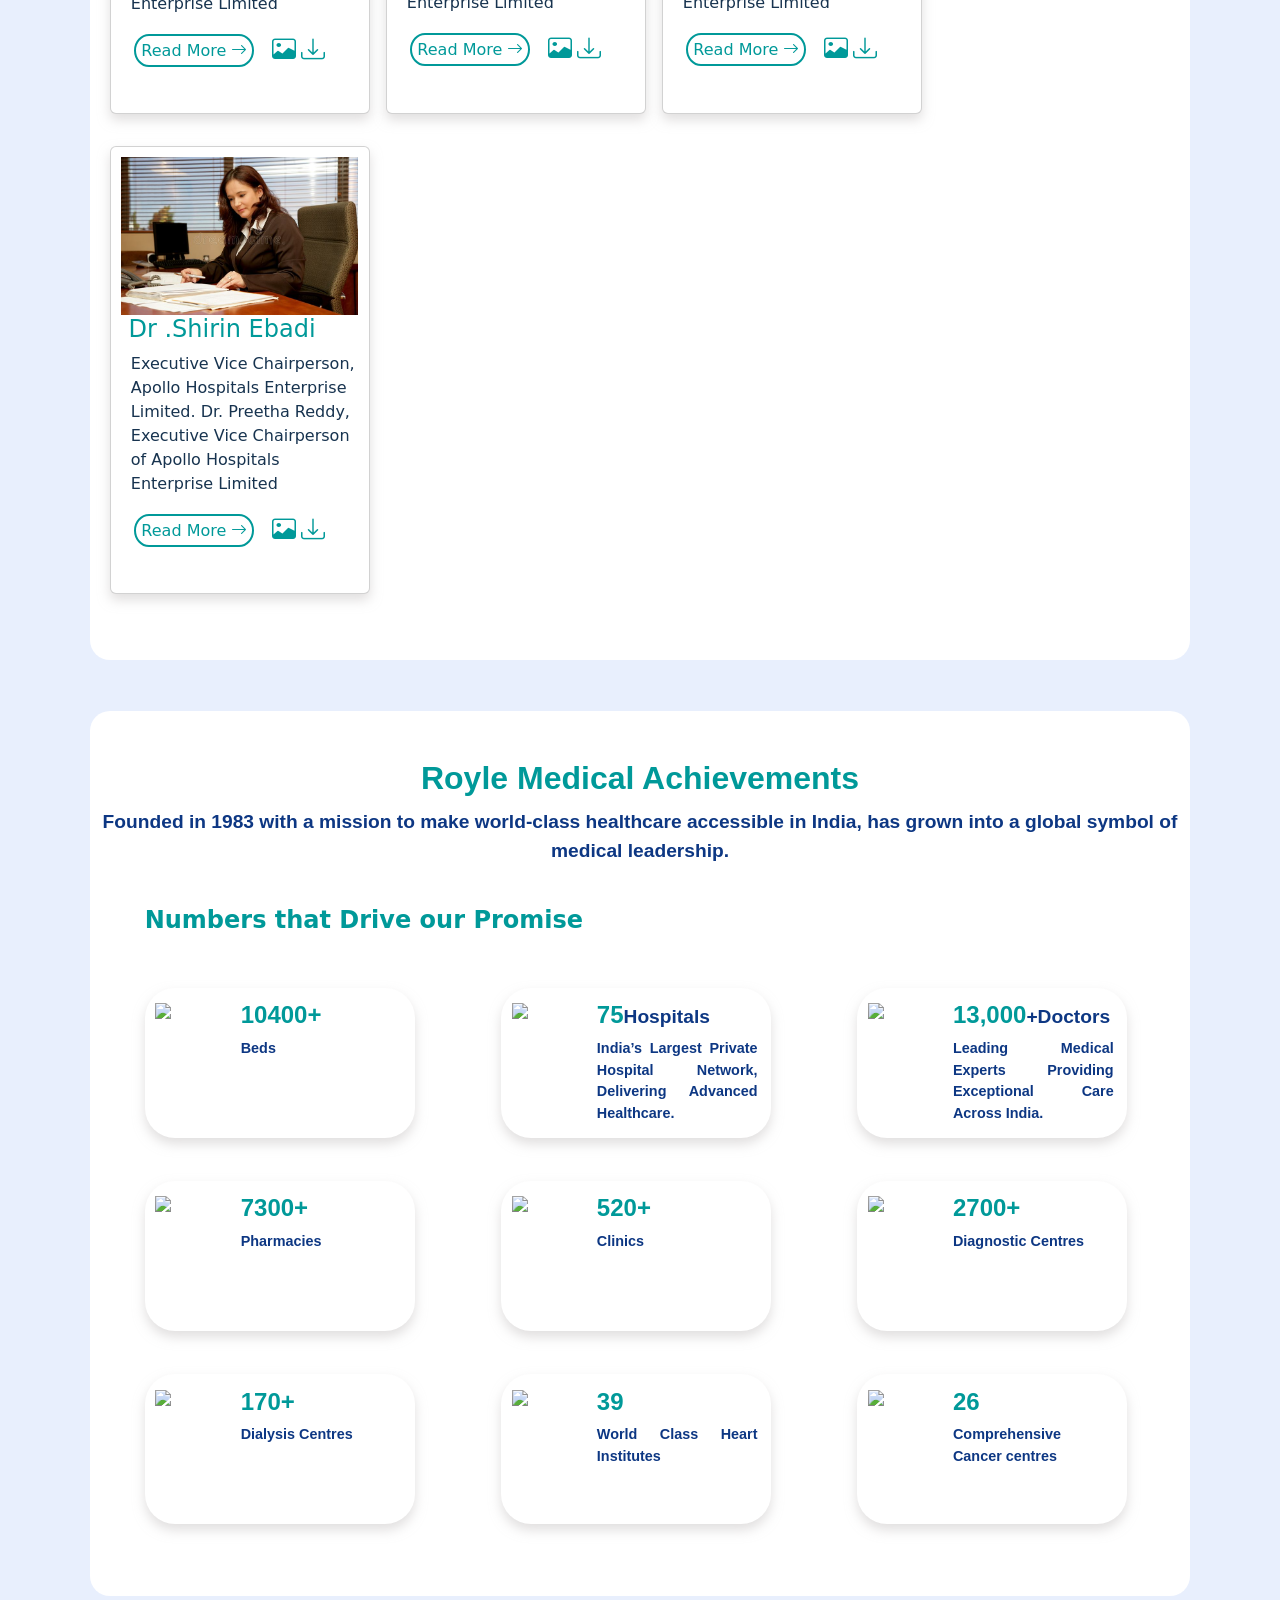
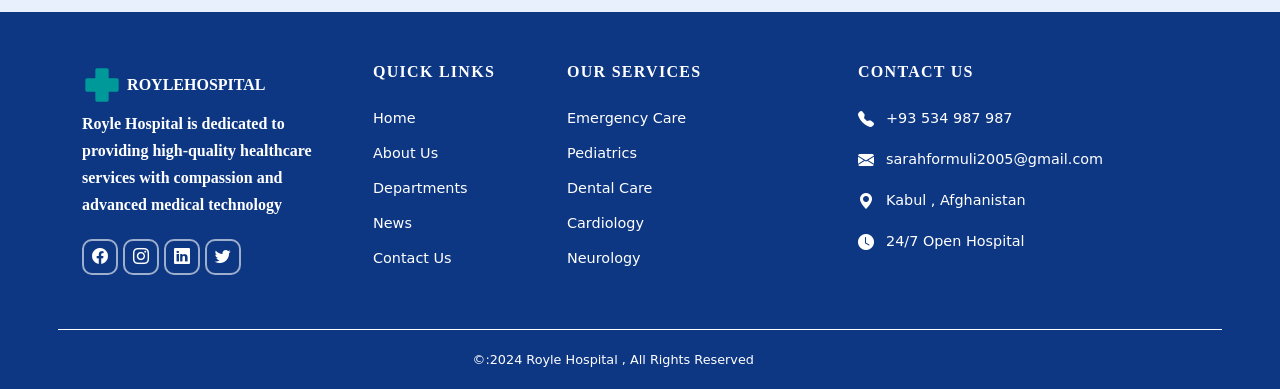
==== commit d415e964: "Refactor code structure for improved readability and maintainability" ====
--- a/About Us.html
+++ b/About Us.html
@@ -178,13 +178,58 @@
           </div>
           <div class="col-12 col-md-4 col-lg-12  d-flex flex-row flex-wrap card-section">
             <div class="col-6 col-md-4 col-lg-2 mx-4 mx-lg-2 my-3 d-flex flex-column card">
-              <img src="./img/99 (1).jpg" alt="img">
+              <img src="./img/27.jpg" alt="img">
+              <a href="#">
+                <h4>Dr .Yasmin Rahimi</h4>
+              </a>
+              <p>Executive Vice Chairperson, Apollo Hospitals Enterprise Limited.
+                Dr. Preetha Reddy, Executive Vice Chairperson of Apollo Hospitals Enterprise Limited</p>
+              <div class="d-flex flex-row  icon-section-three">
+                <div class="btn btn-section"><a href="#">Read More <i class="bi bi-arrow-right fs-6.5"></i></a>
+                </div>
+                <i class="bi bi-image icon"></i>
+                <i class="bi bi-download icon"></i>
+              </div>
+            </div>
+
+            <div class="col-12 col-md-4 col-lg-2 mx-4 mx-lg-2 my-3 d-flex flex-column card">
+              <img src="./img/34.jpg" alt="img">
+              <a href="#">
+                <h4>Dr .Soraya Danesh</h4>
+              </a>
+              <p>Executive Vice Chairperson, Apollo Hospitals Enterprise Limited.
+                Dr. Preetha Reddy, Executive Vice Chairperson of Apollo Hospitals Enterprise Limited</p>
+              <div class="d-flex flex-row icon-section-three">
+                <div class="btn btn-section"><a href="#">Read More <i class="bi bi-arrow-right fs-6.5"></i></a>
+                </div>
+                <i class="bi bi-image icon"></i>
+                <i class="bi bi-download icon"></i>
+              </div>
+            </div>
+
+            <div class="col-12 col-md-4 col-lg-2 mx-4 mx-lg-2 my-3 d-flex flex-column card">
+              <img src="./img/21 (2).jpg" alt="img">
+              <a href="#">
+                <h4>Dr .Roya Moradi</h4>
+              </a>
+              <p>Executive Vice Chairperson, Apollo Hospitals Enterprise Limited.
+                Dr. Preetha Reddy, Executive Vice Chairperson of Apollo Hospitals Enterprise Limited</p>
+              <div class="d-flex flex-row icon-section-three">
+                <div class="btn btn-section"><a href="#">Read More <i class="bi bi-arrow-right fs-6.5"></i></a>
+                </div>
+                <i class="bi bi-image icon"></i>
+                <i class="bi bi-download icon"></i>
+              </div>
+            </div>
+
+            <div class="col-12 col-md-4 col-lg-2 mx-4 mx-lg-2 my-3 d-flex flex-column card">
+              <img src="./img/23.jpg" alt="img">
               <a href="#">
                 <h4>Dr .Shirin Ebadi</h4>
               </a>
               <p>Executive Vice Chairperson, Apollo Hospitals Enterprise Limited.
                 Dr. Preetha Reddy, Executive Vice Chairperson of Apollo Hospitals Enterprise Limited</p>
-              <div class="d-flex flex-row mx-3 icon-section-three">
+              <div class="d-flex flex-row  icon-section-three">
                 <div class="btn btn-section"><a href="#">Read More <i class="bi bi-arrow-right fs-6.5"></i></a>
                 </div>
                 <i class="bi bi-image icon"></i>
@@ -192,51 +237,6 @@
               </div>
             </div>
 
-            <div class="col-12 col-md-4 col-lg-2 mx-4 mx-lg-2 my-3 d-flex flex-column card">
-              <img src="./img/99 (1).jpg" alt="img">
-              <a href="#">
-                <h4>Dr .Shirin Ebadi</h4>
-              </a>
-              <p>Executive Vice Chairperson, Apollo Hospitals Enterprise Limited.
-                Dr. Preetha Reddy, Executive Vice Chairperson of Apollo Hospitals Enterprise Limited</p>
-              <div class="d-flex flex-row mx-3 icon-section-three">
-                <div class="btn btn-section"><a href="#">Read More <i class="bi bi-arrow-right fs-6.5"></i></a>
-                </div>
-                <i class="bi bi-image icon"></i>
-                <i class="bi bi-download icon"></i>
-              </div>
-            </div>
-
-            <div class="col-12 col-md-4 col-lg-2 mx-4 mx-lg-2 my-3 d-flex flex-column card">
-              <img src="./img/99 (1).jpg" alt="img">
-              <a href="#">
-                <h4>Dr .Shirin Ebadi</h4>
-              </a>
-              <p>Executive Vice Chairperson, Apollo Hospitals Enterprise Limited.
-                Dr. Preetha Reddy, Executive Vice Chairperson of Apollo Hospitals Enterprise Limited</p>
-              <div class="d-flex flex-row mx-3 icon-section-three">
-                <div class="btn btn-section"><a href="#">Read More <i class="bi bi-arrow-right fs-6.5"></i></a>
-                </div>
-                <i class="bi bi-image icon"></i>
-                <i class="bi bi-download icon"></i>
-              </div>
-            </div>
-
-            <div class="col-12 col-md-4 col-lg-2 mx-4 mx-lg-2 my-3 d-flex flex-column card">
-              <img src="./img/99 (1).jpg" alt="img">
-              <a href="#">
-                <h4>Dr .Shirin Ebadi</h4>
-              </a>
-              <p>Executive Vice Chairperson, Apollo Hospitals Enterprise Limited.
-                Dr. Preetha Reddy, Executive Vice Chairperson of Apollo Hospitals Enterprise Limited</p>
-              <div class="d-flex flex-row mx-3 icon-section-three">
-                <div class="btn btn-section"><a href="#">Read More <i class="bi bi-arrow-right fs-6.5"></i></a>
-                </div>
-                <i class="bi bi-image icon"></i>
-                <i class="bi bi-download icon"></i>
-              </div>
-            </div>
-
 
           </div>
         </div>
@@ -244,7 +244,115 @@
     </div>
     </div>
   </section>
-
+  <!--section four-->
+  <section>
+    <div class="container">
+      <div class="row g-4">
+        <div id="text">
+          <h3>Royle Medical Achievements</h3>
+          <p>Founded in 1983 with a mission to make world-class healthcare accessible in India, has grown into a global
+            symbol of medical leadership. </p>
+        </div>
+        <div class="title-h4">
+            <h4>Numbers that Drive our Promise</h4>
+            </div>
+        <div class="card-section-four d-flex flex-row flex-wrap col-lg-12">
+          <div class="col-6 col-lg-2 col-md-4 d-flex flex-wrap flex-row item-four-section">
+            <div class="col-4 img-section">
+              <img src="#">
+            </div>
+            <div class="col-8 text-section-four">
+              <h4>10400+</h4>
+              <p>Beds</p>
+            </div>
+          </div>
+
+          <div class="col-6 col-lg-2 col-md-4 d-flex flex-wrap flex-row
+          item-four-section">
+            <div class="col-4 img-section">
+              <img src="#">
+            </div>
+            <div class="col-8 text-section-four">
+              <h4>75<span>Hospitals</span></h4>
+              <p>India’s Largest Private Hospital Network, Delivering Advanced Healthcare.</p>
+            </div>
+          </div>
+
+          <div class="col-6 col-lg-2 col-md-4 d-flex flex-wrap flex-row item-four-section">
+            <div class="col-4 img-section">
+              <img src="#">
+            </div>
+            <div class="col-8 text-section-four">
+              <h4>13,000<span>+Doctors</span></h4>
+              <p>Leading Medical Experts Providing Exceptional Care Across India.</p>
+            </div>
+          </div>
+
+          <div class="col-6 col-lg-2 col-md-4 d-flex flex-wrap flex-row item-four-section">
+            <div class="col-4 img-section">
+              <img src="#">
+            </div>
+            <div class="col-8 text-section-four">
+              <h4>7300+</h4>
+              <p>Pharmacies</p>
+            </div>
+          </div>
+
+
+          <div class="col-6 col-lg-2 col-md-4 d-flex flex-wrap flex-row item-four-section">
+            <div class="col-4 img-section">
+              <img src="#">
+            </div>
+            <div class="col-8 text-section-four">
+              <h4>520+</h4>
+              <p>Clinics</p>
+            </div>
+          </div>
+
+          <div class="col-6 col-lg-2 col-md-4 d-flex flex-wrap flex-row item-four-section">
+            <div class="col-4 img-section">
+              <img src="#">
+            </div>
+            <div class="col-8 text-section-four">
+              <h4>2700+</h4>
+              <p>Diagnostic Centres</p>
+            </div>
+          </div>
+
+          <div class="col-6 col-lg-2 col-md-4 d-flex flex-row flex-wrap item-four-section">
+            <div class="col-4 img-section">
+              <img src="#">
+            </div>
+            <div class="col-8 text-section-four">
+              <h4>170+</h4>
+              <p>Dialysis Centres</p>
+            </div>
+          </div>
+
+
+          <div class="col-6 col-lg-2 col-md-4 d-flex flex-row flex-wrap item-four-section">
+            <div class="col-4 img-section">
+              <img src="#">
+            </div>
+            <div class="col-8 text-section-four">
+              <h4>39</h4>
+              <p>World Class Heart Institutes</p>
+            </div>
+          </div>
+
+          <div class="col-6 col-lg-2 col-md-4 d-flex flex-row flex-wrap item-four-section">
+            <div class="col-4 img-section">
+              <img src="#">
+            </div>
+            <div class="col-8 text-section-four">
+              <h4>26</h4>
+              <p>Comprehensive Cancer centres</p>
+            </div>
+          </div>
+        </div>
+      </div>
+    </div>
+  </section>
 
 
 
--- a/css/Aboutus.css
+++ b/css/Aboutus.css
@@ -292,7 +292,7 @@
   padding-bottom: 4%;
   
 }
-.card-section .card a h4{
+.card-section .card a{
   color: var(--primary-one);
   padding-left: 3%;
   text-decoration:none;
@@ -312,24 +312,91 @@
   color: var(--color-ten);
   padding-left: 4%;
 }
-.icon-section-three .btn-section{
-  padding-left: -2%;
-}
+
 .icon-section-three .btn-section a{
-  border: var(--primary-one);
+ 
   border: 2px solid var(--primary-one);
   text-decoration: none;
   padding: 5px;
   border-radius: 20%/80%;
   color: var(--primary-one);
-  
-
+  transform: translateY(-5px) !important;
+  
+
+}
+.icon-section-three .btn-section a:hover{
+  border: 2px solid var(--primary);
+  color: var(--primary);
+  
+}
+.icon-section-three .btn-section a:focus{
+  outline: none!important;
 }
 .icon-section-three  .icon{
   color: var(--primary-one);
   font-size: 1.5rem;
-  margin-left: 1%;
-}
+  margin-left: 2%;
+}
+.icon-section-three  .icon:hover{
+  color: var(--primary);
+  
+}
+
+/*section four*/
+#text{
+  font-family: 'Gill Sans', 'Gill Sans MT', Calibri, 'Trebuchet MS', sans-serif;
+  text-align: center;
+  margin-top: 2%;
+  font-weight: 700;
+}
+#text h3{
+  font-size: 2rem;
+  color: var(--primary-one);
+  font-weight: 800;
+}
+#text p{
+  color: var(--primary);
+  font-size: 1.2rem;
+  font-weight: 700;
+  margin-top: 1%;
+}
+.item-four-section{
+  width: 270px!important;
+  height:150px;
+  box-shadow:var(--card-shadow);
+  background: var(--color-two);
+  padding: 1%;
+  margin:2% 4%;
+  border-radius:30px;
+  
+}
+.title-h4  h4{
+color: var(--primary-one);
+font-size: 1.5rem;
+font-weight: 700;
+margin-left: 4%;
+}
+.item-four-section .text-section-four{
+  text-align:justify;
+  font-family: 'Gill Sans', 'Gill Sans MT', Calibri, 'Trebuchet MS', sans-serif;
+  padding: 1%;
+}
+.item-four-section .text-section-four h4{
+  color: var(--primary-one);
+  font-size: 1.5rem;
+  font-weight: 600;
+}
+.item-four-section .text-section-four h4 span{
+  color: var(--primary);
+  font-size: 1.2rem!important;
+}
+.item-four-section .text-section-four p{
+  color: var(--primary);
+  font-size: 0.9rem;
+  font-weight: 700;
+  
+}
+
 #footer {
   background-color: var(--primary);
   color: var(--color-two);
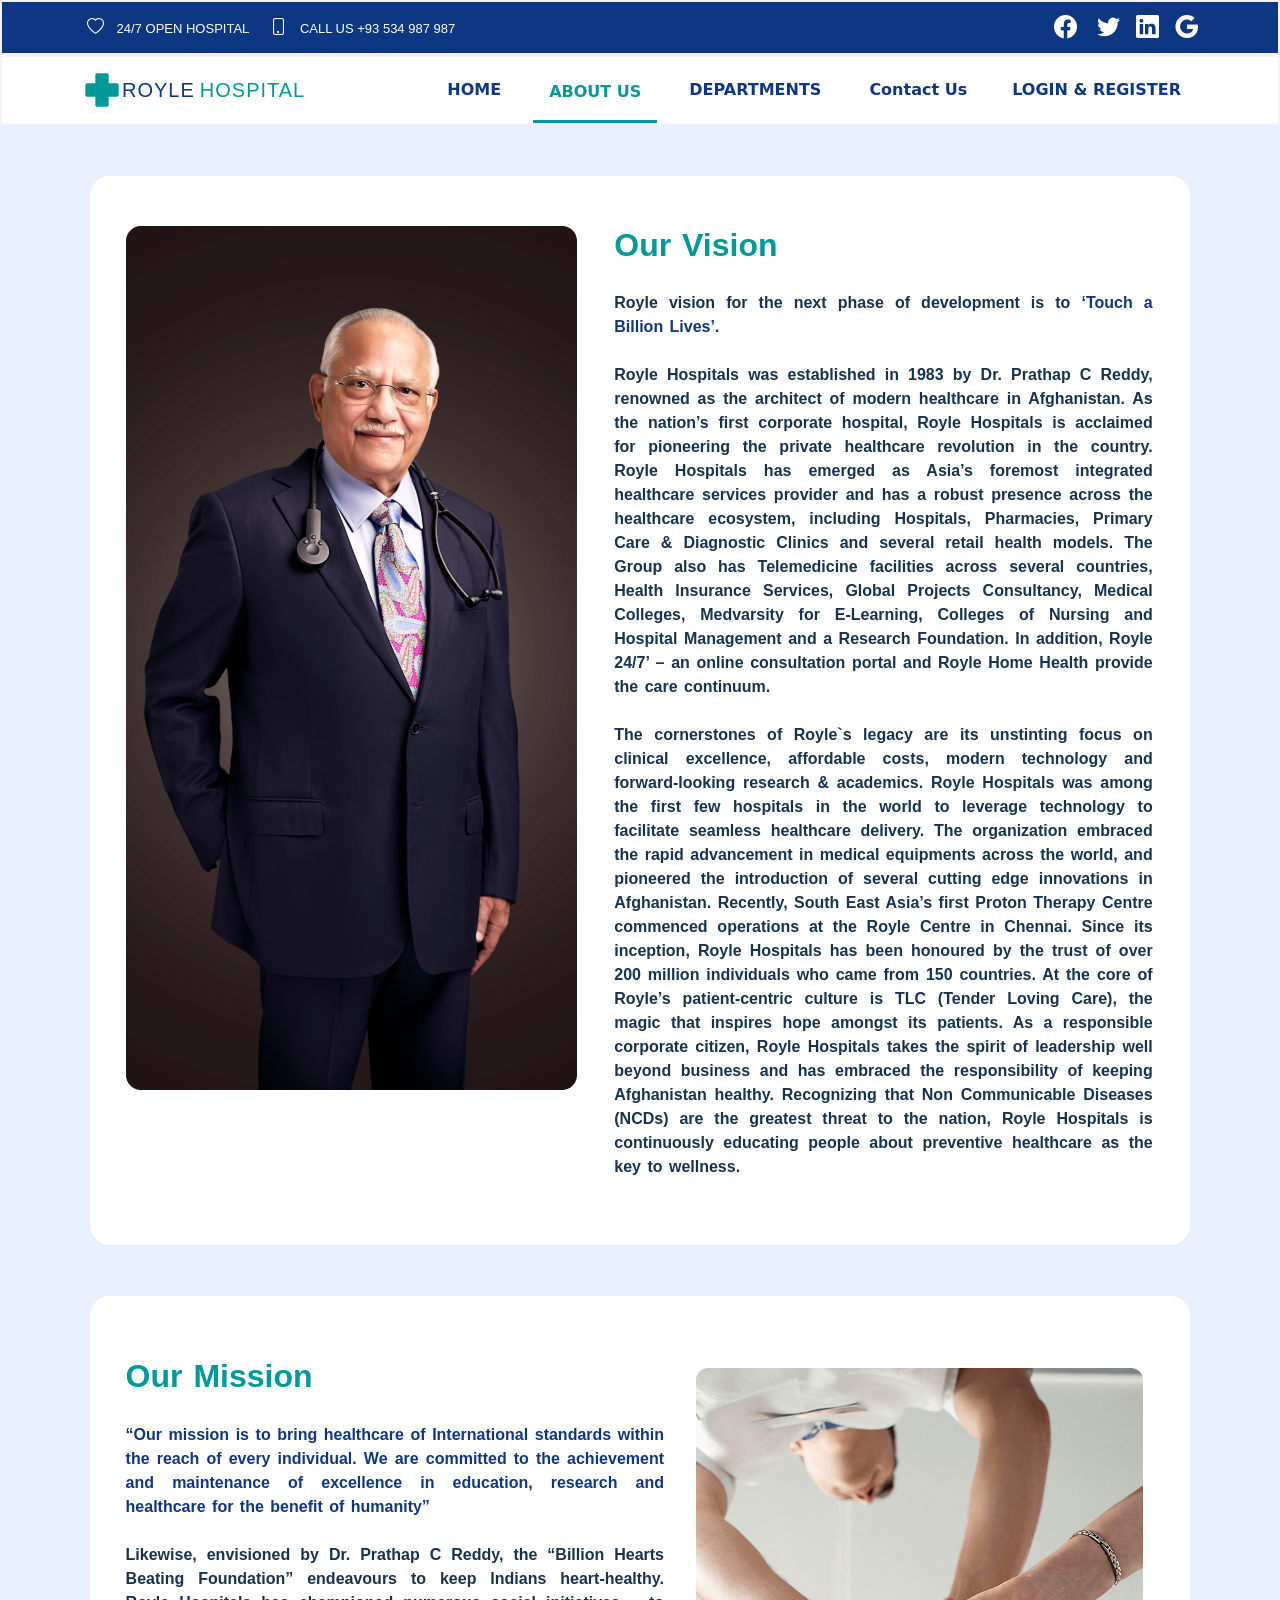
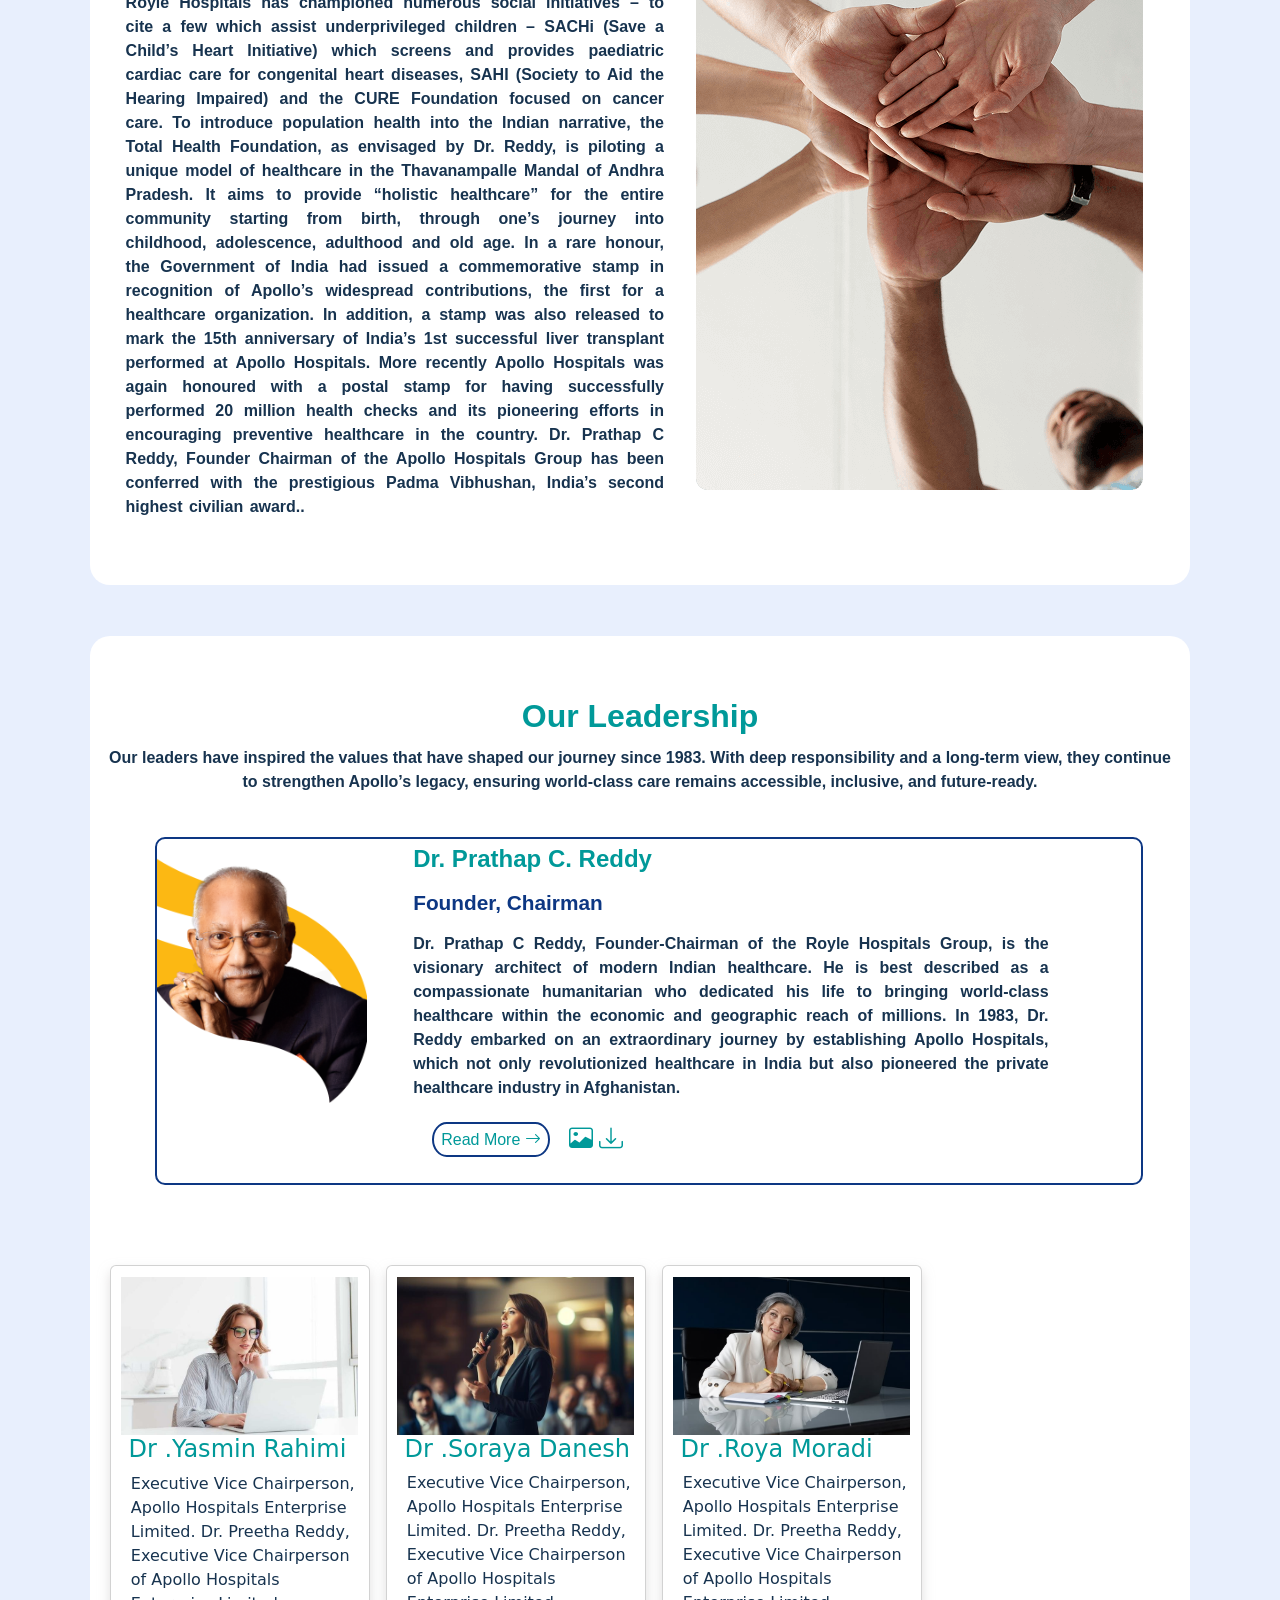
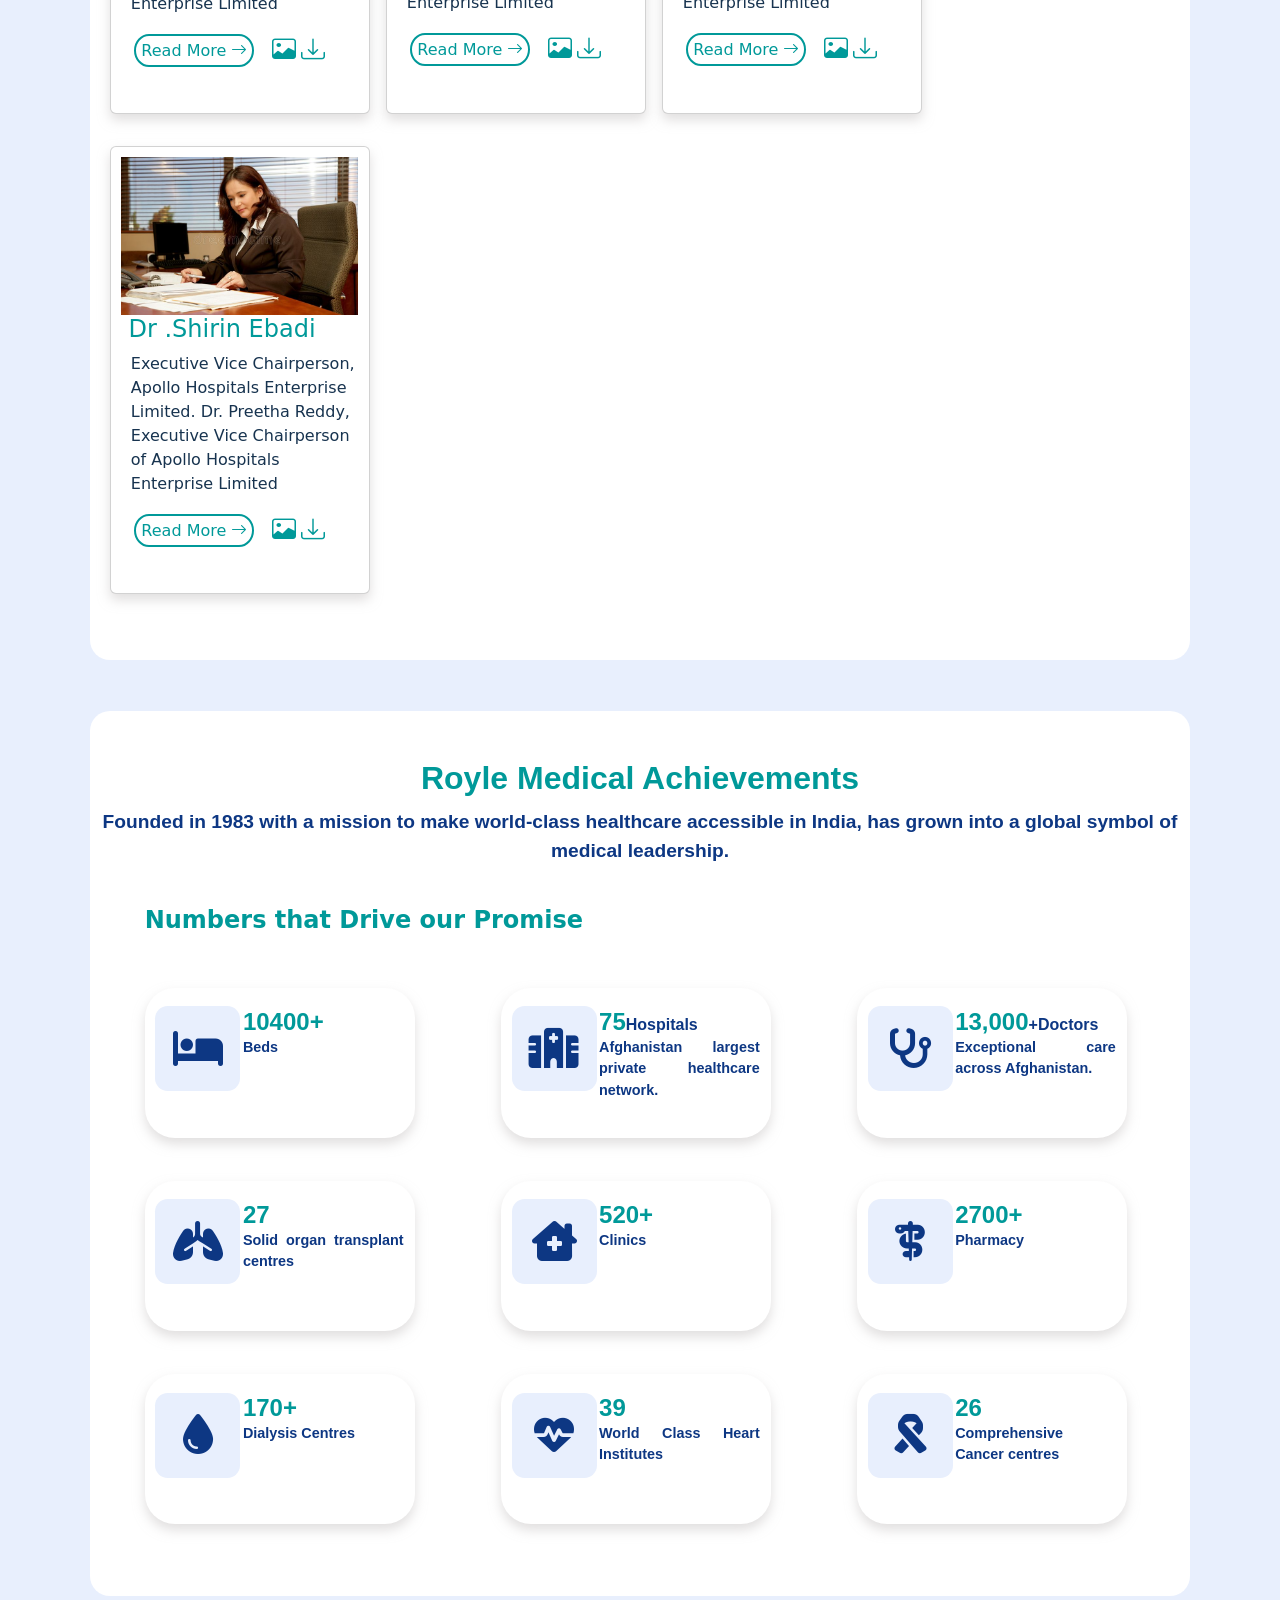
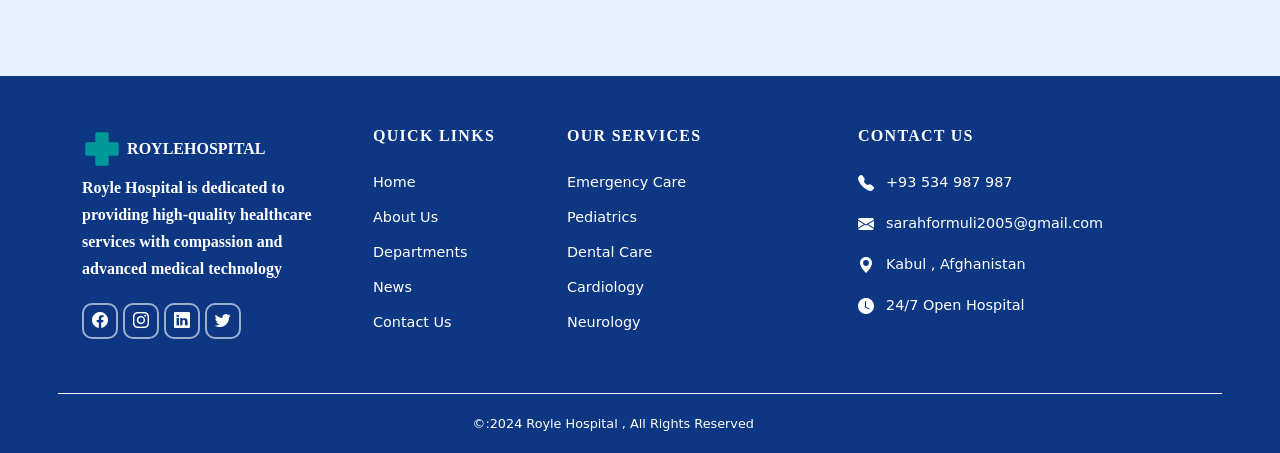
==== commit 4d560937: "Add new hospital and stat scope icons - Introduced a new PNG icon for hospital representation in the" ====
--- a/About Us.html
+++ b/About Us.html
@@ -42,7 +42,7 @@
           <li class="nav-item "> <a href="./index.html" class="nav-link  nav-a ">HOME</a> </li>
           <li class="nav-item "> <a href="#" class="nav-link active nav-a">ABOUT US</a> </li>
           <li class="nav-item "> <a href="./Department.html" class="nav-link  nav-a">DEPARTMENTS</a> </li>
-          <li class="nav-item"> <a href="#" class="nav-link nav-a ">NEWS</a> </li>
+          <li class="nav-item"> <a href="./countacus.html" class="nav-link nav-a ">Contact Us</a> </li>
           <li class="nav-item"> <a href="#" class="btn ">LOGIN & REGISTER</a> </li>
         </ul>
       </div>
@@ -57,7 +57,7 @@
         <li class="nav-item "> <a href="./index.html" class="nav-link ">HOME</a> </li>
         <li class="nav-item "> <a href="aboutus.html" class="nav-link active ">ABOUT US</a> </li>
         <li class="nav-item " id="nav-li"> <a href="DEPARTMENTS.html" class="nav-link ">DEPARTMENTS</a> </li>
-        <li class="nav-item"> <a href="NEWS.html" class="nav-link ">NEWS</a> </li>
+        <li class="nav-item"> <a href="./countacus.html" class="nav-link ">Contact Us</a> </li>
         <li class="nav-item"> <a href="login&register.html" class="nav-link ">LOGIN & REGISTER</a> </li>
       </ul>
     </div>
@@ -245,7 +245,7 @@
     </div>
   </section>
   <!--section four-->
-  <section>
+  <section id="section-four">
     <div class="container">
       <div class="row g-4">
         <div id="text">
@@ -255,11 +255,11 @@
         </div>
         <div class="title-h4">
             <h4>Numbers that Drive our Promise</h4>
-            </div>
+            </div> 
         <div class="card-section-four d-flex flex-row flex-wrap col-lg-12">
-          <div class="col-6 col-lg-2 col-md-4 d-flex flex-wrap flex-row item-four-section">
-            <div class="col-4 img-section">
-              <img src="#">
+          <div class="col-6 col-lg-2 col-md-4 d-flex  flex-row item-four-section">
+            <div class="col-4 img-section">
+              <i class="fa fa-bed"></i>
             </div>
             <div class="col-8 text-section-four">
               <h4>10400+</h4>
@@ -267,41 +267,41 @@
             </div>
           </div>
 
-          <div class="col-6 col-lg-2 col-md-4 d-flex flex-wrap flex-row
+          <div class="col-6 col-lg-2 col-md-4 d-flex  flex-row
           item-four-section">
             <div class="col-4 img-section">
-              <img src="#">
+              <i class="fa fa-hospital"></i>
             </div>
             <div class="col-8 text-section-four">
               <h4>75<span>Hospitals</span></h4>
-              <p>India’s Largest Private Hospital Network, Delivering Advanced Healthcare.</p>
-            </div>
-          </div>
-
-          <div class="col-6 col-lg-2 col-md-4 d-flex flex-wrap flex-row item-four-section">
-            <div class="col-4 img-section">
-              <img src="#">
+              <p>Afghanistan largest private healthcare network.</p>
+            </div>
+          </div>
+
+          <div class="col-6 col-lg-2 col-md-4 d-flex  flex-row item-four-section">
+            <div class="col-4 img-section">
+              <i class="fa fa-stethoscope"></i>
             </div>
             <div class="col-8 text-section-four">
               <h4>13,000<span>+Doctors</span></h4>
-              <p>Leading Medical Experts Providing Exceptional Care Across India.</p>
-            </div>
-          </div>
-
-          <div class="col-6 col-lg-2 col-md-4 d-flex flex-wrap flex-row item-four-section">
-            <div class="col-4 img-section">
-              <img src="#">
-            </div>
-            <div class="col-8 text-section-four">
-              <h4>7300+</h4>
-              <p>Pharmacies</p>
-            </div>
-          </div>
-
-
-          <div class="col-6 col-lg-2 col-md-4 d-flex flex-wrap flex-row item-four-section">
-            <div class="col-4 img-section">
-              <img src="#">
+              <p>Exceptional care across Afghanistan.</p>
+            </div>
+          </div>
+
+          <div class="col-6 col-lg-2 col-md-4 d-flex  flex-row item-four-section">
+            <div class="col-4 img-section">
+              <i class="fa fa-lungs"></i>
+            </div>
+            <div class="col-8 text-section-four">
+              <h4>27</h4>
+              <p>Solid organ transplant centres</p>
+              </div>
+          </div>
+
+
+          <div class="col-6 col-lg-2 col-md-4 d-flex  flex-row item-four-section">
+            <div class="col-4 img-section">
+              <i class="fa fa-clinic-medical"></i>
             </div>
             <div class="col-8 text-section-four">
               <h4>520+</h4>
@@ -309,19 +309,19 @@
             </div>
           </div>
 
-          <div class="col-6 col-lg-2 col-md-4 d-flex flex-wrap flex-row item-four-section">
-            <div class="col-4 img-section">
-              <img src="#">
+          <div class="col-6 col-lg-2 col-md-4 d-flex flex-row item-four-section">
+            <div class="col-4 img-section">
+              <i class="fa fa-staff-aesculapius"></i>
             </div>
             <div class="col-8 text-section-four">
               <h4>2700+</h4>
-              <p>Diagnostic Centres</p>
-            </div>
-          </div>
-
-          <div class="col-6 col-lg-2 col-md-4 d-flex flex-row flex-wrap item-four-section">
-            <div class="col-4 img-section">
-              <img src="#">
+              <p>Pharmacy</p>
+            </div>
+          </div>
+
+          <div class="col-6 col-lg-2 col-md-4 d-flex flex-row item-four-section">
+            <div class="col-4 img-section">
+              <i class="fa fa-droplet"></i>
             </div>
             <div class="col-8 text-section-four">
               <h4>170+</h4>
@@ -330,9 +330,9 @@
           </div>
 
 
-          <div class="col-6 col-lg-2 col-md-4 d-flex flex-row flex-wrap item-four-section">
-            <div class="col-4 img-section">
-              <img src="#">
+          <div class="col-6 col-lg-2 col-md-4 d-flex flex-row item-four-section">
+            <div class="col-4 img-section">
+              <i class="fa fa-heart-pulse"></i>
             </div>
             <div class="col-8 text-section-four">
               <h4>39</h4>
@@ -340,9 +340,9 @@
             </div>
           </div>
 
-          <div class="col-6 col-lg-2 col-md-4 d-flex flex-row flex-wrap item-four-section">
-            <div class="col-4 img-section">
-              <img src="#">
+          <div class="col-6 col-lg-2 col-md-4 d-flex flex-row item-four-section">
+            <div class="col-4 img-section">
+              <i class="fa fa-ribbon"></i>
             </div>
             <div class="col-8 text-section-four">
               <h4>26</h4>
--- a/css/Aboutus.css
+++ b/css/Aboutus.css
@@ -343,6 +343,10 @@
 }
 
 /*section four*/
+
+#section-four{
+  margin-bottom: 10%;
+}
 #text{
   font-family: 'Gill Sans', 'Gill Sans MT', Calibri, 'Trebuchet MS', sans-serif;
   text-align: center;
@@ -376,24 +380,43 @@
 font-weight: 700;
 margin-left: 4%;
 }
+.item-four-section .img-section{
+  width: 85px;
+  height: 85px;
+  background: var(--background);
+  border-radius: 15%;
+  text-align: center!important;
+  margin-top: 3%;
+}
+.item-four-section .img-section i{
+  text-align: center!important;
+  margin-top: 25%;
+  color: var(--primary);
+  font-size: 40px;
+}
 .item-four-section .text-section-four{
   text-align:justify;
   font-family: 'Gill Sans', 'Gill Sans MT', Calibri, 'Trebuchet MS', sans-serif;
   padding: 1%;
+   
 }
 .item-four-section .text-section-four h4{
   color: var(--primary-one);
   font-size: 1.5rem;
   font-weight: 600;
+  margin-top: 4%;
+ 
+  margin-bottom: 0;
 }
 .item-four-section .text-section-four h4 span{
   color: var(--primary);
-  font-size: 1.2rem!important;
+  font-size: 1rem!important;
 }
 .item-four-section .text-section-four p{
   color: var(--primary);
   font-size: 0.9rem;
   font-weight: 700;
+  
   
 }
 
